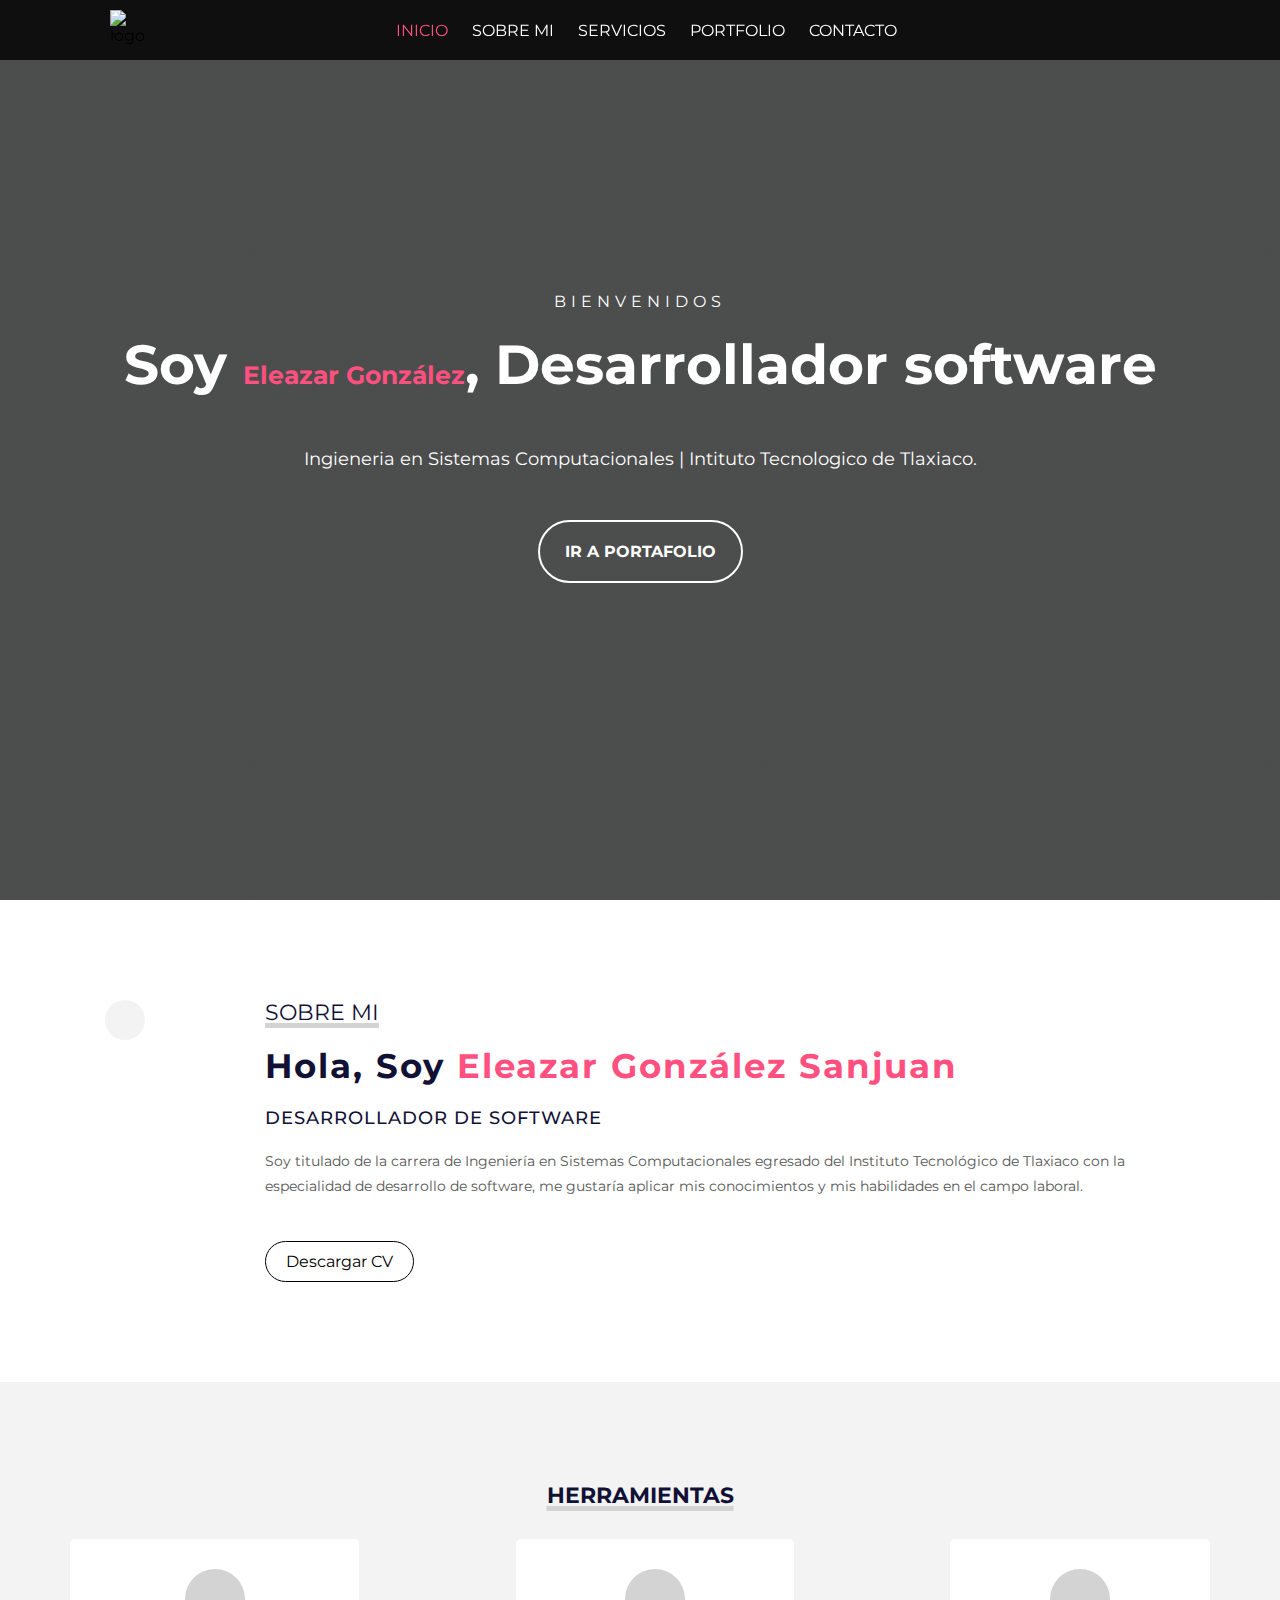
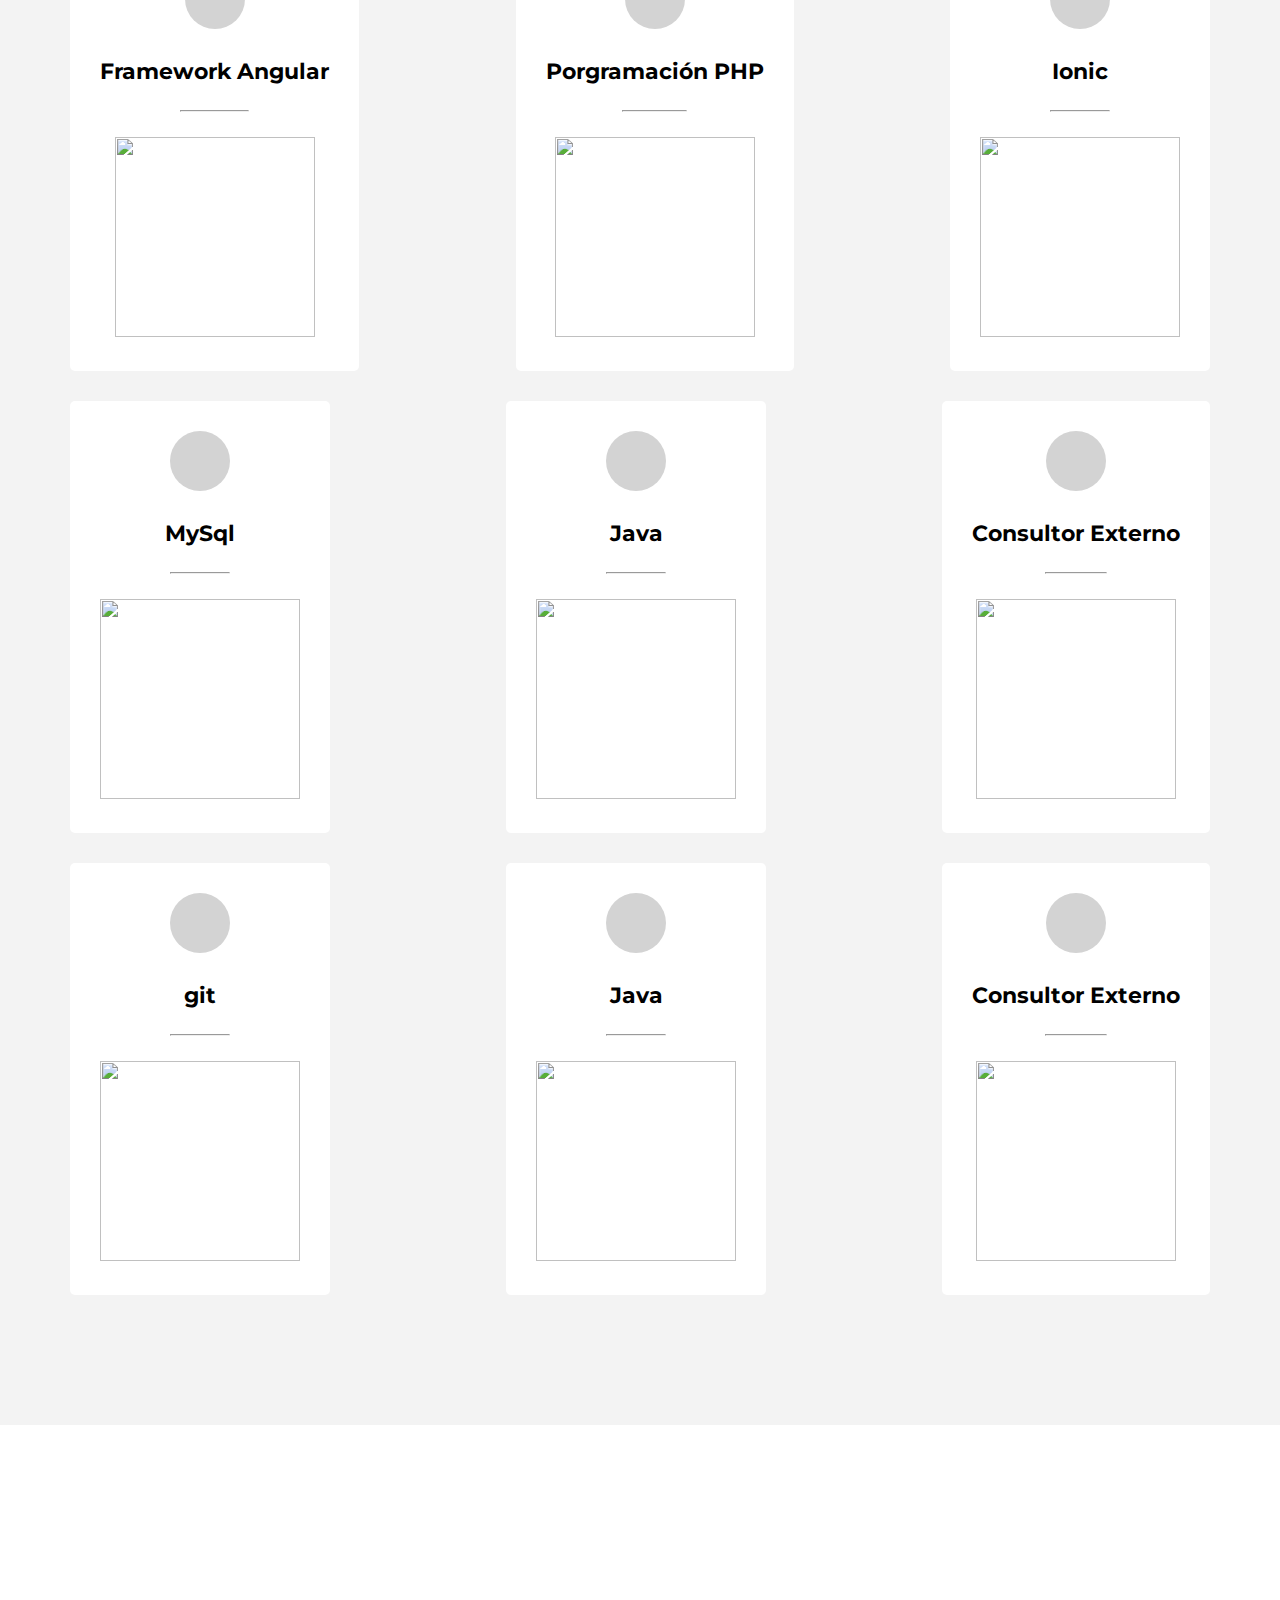
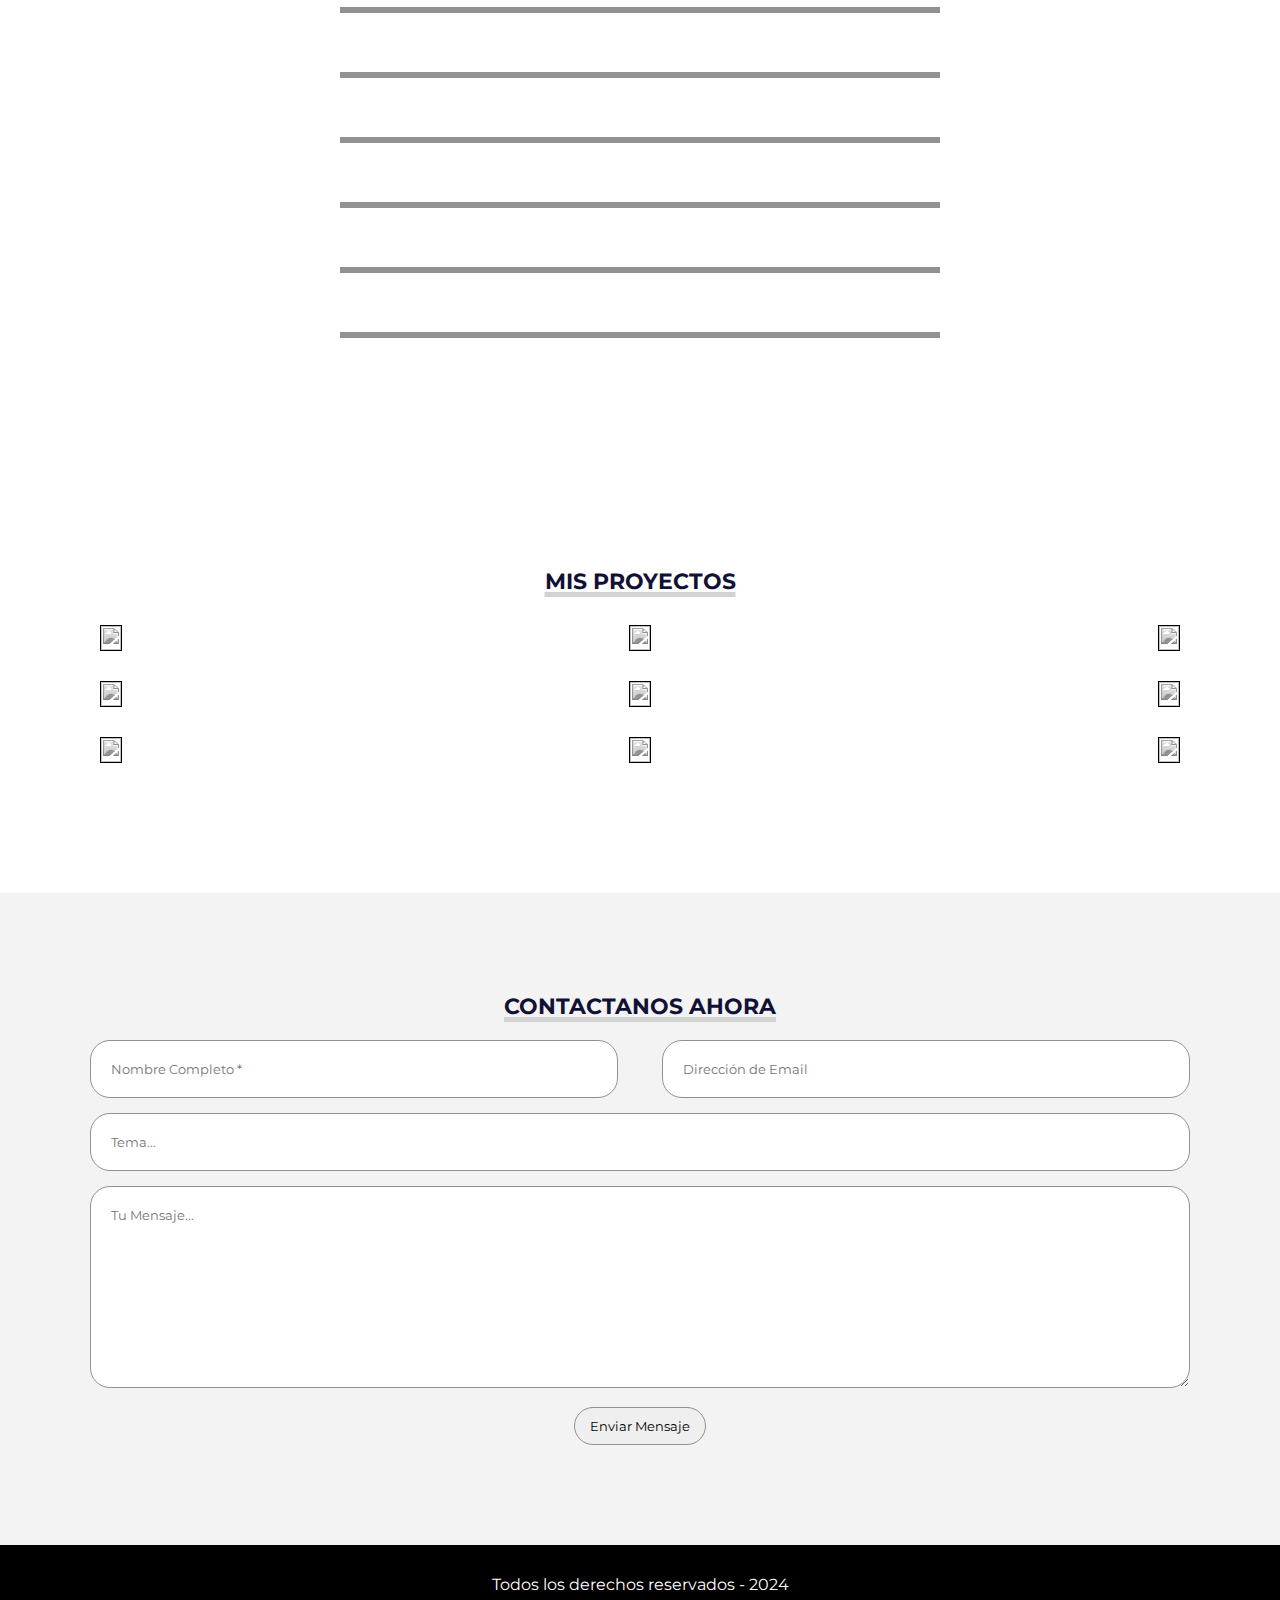
==== index.html @ 9ee33da4 "Add files via upload" ====
<!DOCTYPE html>
<html lang="es">

<head>
    <meta charset="UTF-8">
    <meta http-equiv="X-UA-Compatible" content="IE=edge">
    <meta name="viewport" content="width=device-width, initial-scale=1.0 user-scalable=no">
    <link rel="stylesheet" href="https://cdnjs.cloudflare.com/ajax/libs/font-awesome/6.1.1/css/all.min.css" integrity="sha512-KfkfwYDsLkIlwQp6LFnl8zNdLGxu9YAA1QvwINks4PhcElQSvqcyVLLD9aMhXd13uQjoXtEKNosOWaZqXgel0g==" crossorigin="anonymous" referrerpolicy="no-referrer"
    />
    <link rel="stylesheet" href="estilo.css">
    <link rel="icon" href="img/logo.png" />
    <title>Eleazar Gonzalez</title>
</head>

<body>
    <!-- SECCION I N I C I O -->
    <section id="inicio">
        <div class="contenido">
            <header>
                <div class="contenido-header">
                       <!-- <h1>/LP/</h1> -->
                    <img src="img/logo.png" width="50px" height="40px" alt="logo">
                    <nav id="nav" class="">
                        <ul id="links">
                            <li><a href="#inicio" class="seleccionado" onclick="seleccionar(this)">INICIO</a></li>
                            <li><a href="#sobremi" onclick="seleccionar(this)">SOBRE MI</a></li>
                            <li><a href="#servicios" onclick="seleccionar(this)">SERVICIOS</a></li>
                            <li><a href="#portfolio" onclick="seleccionar(this)">PORTFOLIO</a></li>
                            <li><a href="#contacto" onclick="seleccionar(this)">CONTACTO</a></li>
                        </ul>
                    </nav>

                    <!-- Icono del menu responsive -->
                    <div id="icono-nav" onclick="responsiveMenu()">
                        <i class="fa-solid fa-bars"></i>
                    </div>


                    <div class="redes">
                        <a href="#"><i class="fa-brands fa-youtube"></i></a>
                        <a href="https://www.facebook.com/profile.php?id=61566914165520"><i class="fa-brands fa-facebook"></i></a>
                        <a href="#"><i class="fa-brands fa-instagram-square"></i></a>
                    </div>
                </div>
            </header>
            <div class="presentacion">
                <p class="bienvenida">Bienvenidos</p>
                <h2>Soy <span>Eleazar González</span>, Desarrollador software</h2>
                <p class="descripcion">Ingieneria en Sistemas Computacionales | Intituto Tecnologico de Tlaxiaco. </p>
                <a href="#portfolio">Ir a Portafolio</a>
            </div>
        </div>
    </section>

    <!-- SECCION S O B R E M I -->
    <section id="sobremi">
        <div class="contenedor-foto">
            <img src="img/Imagen1.jpg" alt="">
        </div>
        <div class="sobremi">
            <p class="titulo-seccion">Sobre Mi</p>
            <h2>Hola, Soy <span>Eleazar González Sanjuan</span> </h2>
            <h3>Desarrollador de software</h3>
            <p class="text-justify" >Soy titulado de la carrera de Ingeniería en Sistemas Computacionales egresado del Instituto Tecnológico de Tlaxiaco con la especialidad de desarrollo de software, me gustaría aplicar mis conocimientos y mis habilidades en el campo laboral.
                </p>
                <!--<p>Lorem ipsum dolor sit amet consectetur adipisicing elit. Porro nam a beatae natus.</p>-->
            <a href="#">Descargar CV</a>
        </div>
    </section>

    <!-- SECCION S E R V I C I O S -->
    <section id="servicios">
        <h3 class="titulo-seccion">Herramientas</h3>
        <div class="fila">
            <div class="servicio">
                <span class="icono"> <i class="fa-solid fa-code"></i></span>
                <h4>Framework Angular</h4>
                <hr>
                <img src="img/channels4_profile.jpg" width="200px" height="200px" alt="">
            </div>
            <div class="servicio">
                <span class="icono"><i class="fa-solid fa-file-code"></i></span>
                <h4>Porgramación PHP</h4>
                <hr>
                <img src="img/php.jpg"  width="200px" height="200px"   alt="">
            </div>
            <div class="servicio">
                <span class="icono"><i class="fa-solid fa-code"></i></span>
                <h4>Ionic</h4>
                <hr>
                <img src="img/ionic.jpg" width="200px" height="200px" alt="">
            </div>
        </div>
        <div class="fila">
            <div class="servicio">
                <span class="icono"><i class="fa-solid fa-database"></i></span>
                <h4>MySql</h4>
                <hr>
                <img src="img/mysql.jpg" width="200px" height="200px" alt="">
            </div>
            <div class="servicio">
                <span class="icono"><i class="fa-solid fa-code"></i></span>
                <h4>Java</h4>
                <hr>
                <img src="img/java.jpg" width="200px" height="200px" alt="">
            </div>
            <div class="servicio">
                <span class="icono"><i class="fa-solid fa-code"></i></span>
                <h4>Consultor Externo</h4>
                <hr>
                <img src="img/html-css.jpg" width="200px" height="200px" alt="">
                
            </div>
        </div>
        <div class="fila">
            <div class="servicio">
                <span class="icono"><i class="fa-solid fa-database"></i></span>
                <h4>git</h4>
                <hr>
                <img src="img/git.jpg" width="200px" height="200px" alt="">
            </div>
            <div class="servicio">
                <span class="icono"><i class="fa-solid fa-code"></i></span>
                <h4>Java</h4>
                <hr>
                <img src="img/jquery.jpg" width="200px" height="200px" alt="">
            </div>
            <div class="servicio">
                <span class="icono"><i class="fa-solid fa-database"></i></span>
                <h4>Consultor Externo</h4>
                <hr>
                <img src="img/sqlserver.jpg" width="200px" height="200px" alt="">
                
            </div>
        </div>
    </section>

    <!-- SECCION H A B I L I D A D E S -->
    <div class="contenedor-skills" id="skills">
        <h3>HABILIDADES </h3>
        <div class="skill">
            <div class="info">
                <p> <span class="lista"> </span>Html & Css</p>
                <span class="porcentaje">95%</span>
            </div>

            <div class="barra">
                <div class="" id="html"></div>
            </div>
        </div>
        <div class="skill">
            <div class="info">
                <p> <span class="lista"> </span>Javascript</p>
                <span class="porcentaje">90%</span>
            </div>

            <div class="barra">
                <div class="" id="js"></div>
            </div>
        </div>
        <div class="skill">
            <div class="info">
                <p> <span class="lista"> </span>Bases de Datos</p>
                <span class="porcentaje">90%</span>
            </div>

            <div class="barra">
                <div class="" id="bd"></div>
            </div>
        </div>
        <div class="skill">
            <div class="info">
                <p> <span class="lista"> </span>Framework Angular</p>
                <span class="porcentaje">85%</span>
            </div>

            <div class="barra">
                <div class="" id="ps"></div>
            </div>
        </div>
        <div class="skill">
            <div class="info">
                <p> <span class="lista"> </span>Ionic</p>
                <span class="porcentaje">85%</span>
            </div>

            <div class="barra">
                <div class="" id="ps"></div>
            </div>
        </div>
        <div class="skill">
            <div class="info">
                <p> <span class="lista"> </span>C#</p>
                <span class="porcentaje">85%</span>
            </div>

            <div class="barra">
                <div class="" id="ps"></div>
            </div>
        </div>
    </div>

    <!-- SECCION PORTAFOLIO -->
    <section id="portfolio">
        <h3 class="titulo-seccion">Mis Proyectos</h3>
        <div class="fila">
            <div class="proyecto">
                <div class="overlay"></div>
                <img src="img/proyecto1.jpg" alt="">
                <div class="info">
                    <h4>Descripcion Proyecto</h4>
                    <p>Diseño Web</p>
                </div>
            </div>
            <div class="proyecto">
                <div class="overlay"></div>
                <img src="img/proyecto2.jpg" alt="">
                <div class="info">
                    <h4>Descripcion Proyecto</h4>
                    <p>Diseño Web</p>
                </div>
            </div>
            <div class="proyecto">
                <div class="overlay"></div>
                <img src="img/proyecto3.jpg" alt="">
                <div class="info">
                    <h4>Descripcion Proyecto</h4>
                    <p>Diseño Web</p>
                </div>
            </div>
        </div>
        <div class="fila">
            <div class="proyecto">
                <div class="overlay"></div>
                <img src="img/proyecto4.jpg" alt="">
                <div class="info">
                    <h4>Descripcion Proyecto</h4>
                    <p>Diseño Web</p>
                </div>
            </div>
            <div class="proyecto">
                <div class="overlay"></div>
                <img src="img/proyecto5.jpg" alt="">
                <div class="info">
                    <h4>Descripcion Proyecto</h4>
                    <p>Diseño Web</p>
                </div>
            </div>
            <div class="proyecto">
                <div class="overlay"></div>
                <img src="img/proyecto6.jpg" alt="">
                <div class="info">
                    <h4>Descripcion Proyecto</h4>
                    <p>Diseño Web</p>
                </div>
            </div>
        </div>
        <div class="fila">
            <div class="proyecto">
                <div class="overlay"></div>
                <img src="img/proyecto7.jpg" alt="">
                <div class="info">
                    <h4>Descripcion Proyecto</h4>
                    <p>Diseño Web</p>
                </div>
            </div>
            <div class="proyecto">
                <div class="overlay"></div>
                <img src="img/proyecto8.jpg" alt="">
                <div class="info">
                    <h4>Descripcion Proyecto</h4>
                    <p>Diseño Web</p>
                </div>
            </div>
            <div class="proyecto">
                <div class="overlay"></div>
                <img src="img/proyecto9.jpg" alt="">
                <div class="info">
                    <h4>Descripcion Proyecto</h4>
                    <p>Diseño Web</p>
                </div>
            </div>
        </div>
    </section>

    <!-- SECCTION C O N T A C T O -->
    <section id="contacto">
        <h3 class="titulo-seccion">Contactanos ahora</h3>
        <div class="contenedor-form">
            <form action="">
                <div class="fila mitad">
                    <input type="text" placeholder="Nombre Completo *" class="input-mitad">
                    <input type="email" placeholder="Dirección de Email" class="input-mitad">
                </div>
                <div class="fila">
                    <input type="text" placeholder="Tema..." class="input-full">
                </div>
                <div class="fila">
                    <textarea name="" id="" cols="30" rows="10" placeholder="Tu Mensaje..." class="input-full"></textarea>
                </div>

                <input type="submit" value="Enviar Mensaje" class="btn-enviar">
            </form>
        </div>
    </section>

    <!-- SECCION FOOTER -->
    <footer>
        <p>Todos los derechos reservados - 2024</p>
        <div class="redes">
            <a href="#"><i class="fa-brands fa-youtube"></i></a>
            <a href="https://www.facebook.com/profile.php?id=61566914165520"><i class="fa-brands fa-facebook"></i></a>
            <a href="#"><i class="fa-brands fa-instagram-square"></i></a>
        </div>

    </footer>

    <script src="script.js"></script>
</body>

</html>
---- estilo.css ----
@import url('https://fonts.googleapis.com/css2?family=Montserrat:wght@200;300;400;500;600&display=swap');
        * {
            margin: 0;
            padding: 0;
            box-sizing: border-box;
            font-family: 'Montserrat';
        }
        
        html {
            scroll-behavior: smooth;
        }
        /* *********************/
        /* seccion I N I C I O */
        /* *********************/
        
        #inicio {
            background: linear-gradient( rgba(0, 1, 1, .7), rgba(0, 1, 1, .7)), url("img/fondo2.jpg");
            background-size: cover;
            background-position: center center;
            height: 100vh;
        }
        
        #inicio .contenido header {
            background-color: rgba(0, 0, 0, .8);
            position: fixed;
            width: 100%;
            z-index: 100;
            top: 0;
        }
        
        #inicio .contenido header .contenido-header {
            max-width: 1100px;
            margin: auto;
            display: flex;
            justify-content: space-between;
            align-items: center;
            padding: 10px 20px;
        }
        
        #inicio .contenido header .contenido-header h1 {
            text-align: center;
            color: #ff5080;
        }
        
        #inicio .contenido header .contenido-header nav ul {
            list-style: none;
            display: flex;
            align-items: center;
        }
        
        #inicio .contenido header .contenido-header nav ul li a {
            text-decoration: none;
            color: #fff;
            margin: 0 12px;
            font-weight: 400;
            transition: .5s;
        }
        
        #inicio .contenido header .contenido-header nav ul li a:hover {
            color: #ff5080;
        }
        
        #inicio .contenido header .contenido-header .redes a {
            text-decoration: none;
            color: #fff;
            display: inline-block;
            margin-left: 10px;
            transition: .5s;
        }
        
        #inicio .contenido header .contenido-header .redes a:hover {
            color: #ff5080;
        }
        
        #inicio .contenido header .contenido-header .seleccionado {
            color: #ff5080;
        }
        
        #inicio .contenido .presentacion {
            max-width: 1100px;
            height: 100vh;
            margin: auto;
            color: #fff;
            display: flex;
            flex-direction: column;
            align-items: center;
            justify-content: center;
        }
        
        #inicio .contenido .presentacion .bienvenida {
            font-size: 16px;
            margin-bottom: 20px;
            text-transform: uppercase;
            letter-spacing: 5px;
        }
        
        #inicio .contenido .presentacion h2 {
            font-size: 55px;
            margin-bottom: 25px;
            text-align: center;
        }
        
        #inicio .contenido .presentacion h2 span {
            font-size: 25px;
            color: #ff5080;
        }
        
        #inicio .contenido .presentacion .descripcion {
            max-width: 700px;
            margin: 25px auto;
            font-size: 18px;
            text-align: center;
        }
        
        #inicio .contenido .presentacion a {
            text-decoration: none;
            display: inline-block;
            margin: 25px;
            padding: 20px 25px;
            border: 2px solid #fff;
            border-radius: 50px;
            color: #fff;
            font-weight: bold;
            text-transform: uppercase;
            transition: .5s;
        }
        
        #inicio .contenido .presentacion a:hover {
            background-color: #ff5080;
        }
        
        #icono-nav {
            color: #fff;
            display: none;
        }
        /* *********************/
        /* seccion S O B R E  M I */
        /* *********************/
        
        #sobremi {
            max-width: 1100px;
            margin: auto;
            padding: 100px 15px;
            color: #111135;
            display: flex;
        }
        
        #sobremi .contenedor-foto {
            max-width: 400px;
            margin-right: 80px;
        }
        
        #sobremi .contenedor-foto img {
            padding: 20px;
            width: 100%;
            border-radius: 20px;
            background-color: #f3f3f3;
        }
        
        #sobremi .sobremi {
            margin: 0 40px;
        }
        
        #sobremi .sobremi .titulo-seccion {
            font-size: 22px;
            text-transform: uppercase;
            color: #111135;
            text-decoration: underline;
            text-decoration-color: #d3d3d3;
            text-decoration-thickness: 5px;
        }
        
        #sobremi .sobremi h2 {
            font-size: 34px;
            font-weight: bold;
            margin: 20px 0;
            letter-spacing: 2px;
        }
        
        #sobremi .sobremi h2 span {
            color: #ff5080;
        }
        
        #sobremi .sobremi h3 {
            font-size: 18px;
            font-weight: 500;
            text-transform: uppercase;
            margin-bottom: 20px;
            letter-spacing: 1px;
        }
        
        #sobremi .sobremi p {
            font-size: 14px;
            line-height: 25px;
            color: #565656;
            margin-bottom: 12px;
        }
        
        #sobremi .sobremi a {
            display: inline-block;
            text-decoration: none;
            color: #000;
            border-radius: 30px;
            border: 1px solid #000;
            padding: 10px 20px;
            margin-top: 30px;
            transition: .5s;
        }
        
        #sobremi .sobremi a:hover {
            background-color: #ff5080;
            color: #fff;
        }
        /* *********************/
        /* seccion S E R V I C I O S */
        /* *********************/
        
        #servicios {
            padding: 100px 15px;
            text-align: center;
            background-color: #f3f3f3;
        }
        
        #servicios .titulo-seccion {
            text-align: center;
            font-size: 22px;
            text-transform: uppercase;
            color: #111135;
            text-decoration: underline;
            text-decoration-color: #d3d3d3;
            text-decoration-thickness: 5px;
        }
        
        #servicios .fila {
            display: flex;
            justify-content: space-between;
            max-width: 1150px;
            margin: 30px auto;
        }
        
        #servicios .fila .servicio {
            max-width: 350px;
            background-color: #fff;
            padding: 30px;
            margin: 0 5px;
            border-radius: 5px;
            transition: .5s;
        }
        
        #servicios .fila .servicio:hover {
            box-shadow: 5px 5px 10px #565656, -5px -5px 10px #8a8a8a;
        }
        
        #servicios .fila .servicio .icono {
            display: inline-block;
            width: 60px;
            height: 60px;
            border-radius: 50%;
            background-color: #d3d3d3;
            padding: 20px;
            margin-bottom: 25px;
        }
        
        #servicios .fila .servicio h4 {
            font-size: 22px;
            margin-bottom: 25px;
        }
        
        #servicios .fila .servicio hr {
            width: 30%;
            margin: auto;
            color: #000;
            margin-bottom: 25px;
        }
        
        #servicios .fila .servicio ul {
            list-style: none;
            display: flex;
            justify-content: space-around;
            margin-bottom: 10px;
        }
        
        #servicios .fila .servicio p {
            font-size: 14px;
            line-height: 22px;
        }
        /* *********************/
        /* seccion S K I L L S */
        /* *********************/
        
        .contenedor-skills {
            background: linear-gradient( #eb5a5acc, rgba(33, 16, 16, 0.8)), url("img/fondo-skills.jpg");
            background-attachment: fixed;
            background-repeat: no-repeat;
            background-size: cover;
            color: #fff;
            background-position: center center;
            padding: 100px 0;
            text-align: center;
        }
        
        .contenedor-skills .skill {
            max-width: 600px;
            margin: 30px auto;
        }
        
        .contenedor-skills .skill .info {
            display: flex;
            justify-content: space-between;
        }
        
        .contenedor-skills .skill .lista {
            display: inline-block;
            margin-right: 20px;
            height: 10px;
            width: 10px;
            background-color: #fff;
        }
        
        .contenedor-skills .skill .barra {
            background-color: #919191;
            width: 100%;
            height: 6px;
            margin: 10px 0px;
        }
        
        .contenedor-skills .skill .barra .barra-progreso1 {
            background-color: #fff;
            width: 95%;
            height: 6px;
            animation: progreso1 2s forwards;
        }
        
        .contenedor-skills .skill .barra .barra-progreso2 {
            background-color: #fff;
            width: 90%;
            height: 6px;
            animation: progreso2 2s forwards;
        }
        
        .contenedor-skills .skill .barra .barra-progreso3 {
            background-color: #fff;
            width: 90%;
            height: 6px;
            animation: progreso3 2s forwards;
        }
        
        .contenedor-skills .skill .barra .barra-progreso4 {
            background-color: #fff;
            width: 85%;
            height: 6px;
            animation: progreso4 2s forwards;
        }
        
        @keyframes progreso1 {
            0% {
                width: 0;
            }
            100% {
                width: 95%;
            }
        }
        
        @keyframes progreso2 {
            0% {
                width: 0;
            }
            100% {
                width: 90%;
            }
        }
        
        @keyframes progreso3 {
            0% {
                width: 0;
            }
            100% {
                width: 90%;
            }
        }
        
        @keyframes progreso4 {
            0% {
                width: 0;
            }
            100% {
                width: 85%;
            }
        }
        /* *********************/
        /* seccion P O R T F O L I O */
        /* *********************/
        
        #portfolio {
            max-width: 1100px;
            padding: 100px 0;
            margin: auto;
        }
        
        #portfolio .titulo-seccion {
            text-align: center;
            font-size: 22px;
            text-transform: uppercase;
            color: #111135;
            text-decoration: underline;
            text-decoration-color: #d3d3d3;
            text-decoration-thickness: 5px;
        }
        
        #portfolio .fila {
            display: flex;
            justify-content: space-between;
            margin: 30px 0;
        }
        
        #portfolio .fila .proyecto {
            max-width: 450px;
            border: 1px solid #000;
            margin: 0 10px;
            position: relative;
            overflow: hidden;
        }
        
        #portfolio .fila .proyecto img {
            width: 100%;
            height: 100%;
            ;
            filter: grayscale(1);
            object-fit: cover;
            transition: .5s;
        }
        
        #portfolio .fila .proyecto:hover img {
            filter: grayscale(0);
        }
        
        #portfolio .fila .proyecto .info {
            position: absolute;
            left: 0px;
            background-color: rgba(0, 0, 0, 0.8);
            color: #ff5080;
            width: 100%;
            padding: 10px;
            opacity: 0;
            bottom: -40px;
            transition: .5s;
        }
        
        #portfolio .fila .proyecto:hover .info {
            opacity: 1;
            bottom: 0;
        }
        /* *********************/
        /* seccion C O N T A C T O */
        /* *********************/
        
        #contacto {
            padding: 100px 15px;
            background-color: #f3f3f3;
        }
        
        #contacto .titulo-seccion {
            margin-bottom: 20px;
        }
        
        #contacto .contenedor-form {
            max-width: 1100px;
            margin: auto;
        }
        
        #contacto .contenedor-form .fila {
            margin-bottom: 15px;
        }
        
        #contacto .contenedor-form .mitad {
            display: flex;
            justify-content: space-between;
        }
        
        #contacto .contenedor-form input,
        #contacto .contenedor-form textarea {
            padding: 20px;
            border-radius: 20px;
            border: none;
            border: 1px solid #919191;
        }
        
        #contacto .contenedor-form .mitad input {
            width: 48%;
        }
        
        #contacto .contenedor-form .input-full {
            width: 100%;
        }
        
        #contacto .titulo-seccion {
            text-align: center;
            font-size: 22px;
            text-transform: uppercase;
            color: #111135;
            text-decoration: underline;
            text-decoration-color: #d3d3d3;
            text-decoration-thickness: 5px;
        }
        
        #contacto .btn-enviar {
            display: block;
            margin: auto;
            cursor: pointer;
            transition: .5s;
            padding: 10px 15px !important;
        }
        
        #contacto .btn-enviar:hover {
            background-color: #ff5080;
            color: #fff;
        }
        /* *********************/
        /* seccion F O O T E R */
        /* *********************/
        
        footer {
            background-color: #000;
            color: #fff;
            text-align: center;
            padding: 30px 0;
        }
        
        footer a {
            text-decoration: none;
            color: #fff;
            display: inline-block;
            margin: 5px;
            font-size: 26px;
        }
        /* *********************/
        /* seccion R E S P O N S I V E */
        /* *********************/
        
        @media screen and (max-width: 800px) {
            .redes {
                display: none;
            }
            nav {
                display: none;
            }
            nav.responsive {
                display: block;
                background-color: rgba(0, 0, 0, .8);
                width: 100%;
                position: absolute;
                top: 48px;
                left: 0;
                padding: 10px 0;
            }
            nav.responsive ul {
                display: block !important;
                text-align: center;
            }
            nav.responsive ul li {
                margin: 5px 0;
            }
            #icono-nav {
                display: block;
            }
            #inicio .contenido .presentacion h2 {
                font-size: 40px;
            }
            /* seccion SOBRE MI */
            #sobremi {
                padding: 50px 0;
                display: block;
            }
            #sobremi .contenedor-foto {
                max-width: 200px;
                margin: auto;
            }
            #sobremi .contenedor-foto img {
                padding: 8px;
            }
            #sobremi .sobremi .titulo-seccion {
                text-align: center;
            }
            #sobremi .sobremi h2 {
                font-size: 25px;
                text-align: center;
            }
            /* seccion MIS SERVICIOS */
            #servicios {
                padding: 50px 15px;
            }
            #servicios .fila {
                display: block;
            }
            #servicios .fila .servicio {
                margin: 10px auto;
            }
            /* seccion HABLIDADES MI */
            .contenedor-skills {
                padding: 50px 20px;
            }
            /* seccion PORTFOLIO */
            #portfolio {
                padding: 50px 0;
            }
            #portfolio .fila {
                display: block;
            }
            #portfolio .fila .proyecto {
                margin: 10px auto;
            }
            /* seccion CONTACTO */
            #contacto {
                padding: 50px 15px;
            }
            #contacto .contenedor-form .mitad {
                margin-bottom: 15px;
                display: block;
            }
            #contacto .contenedor-form .mitad input {
                width: 100%;
                margin-bottom: 15px;
            }
        }
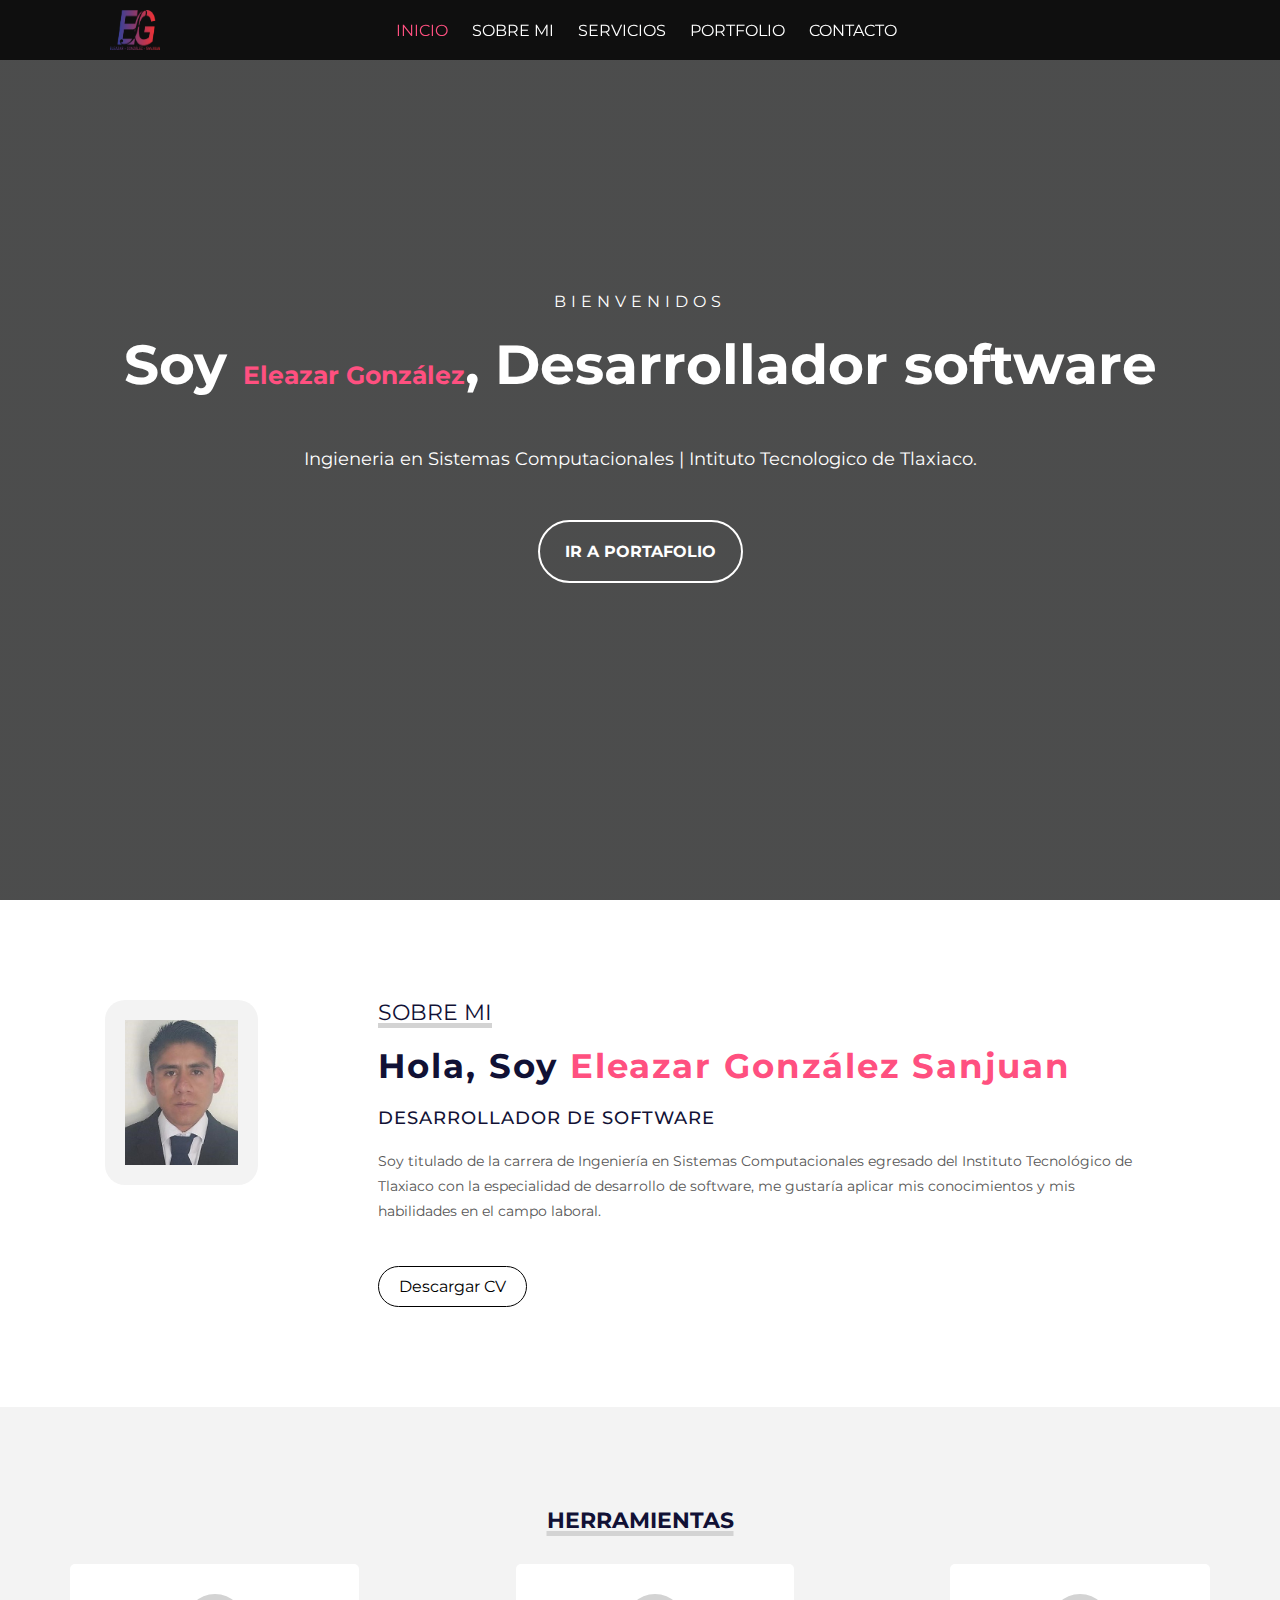
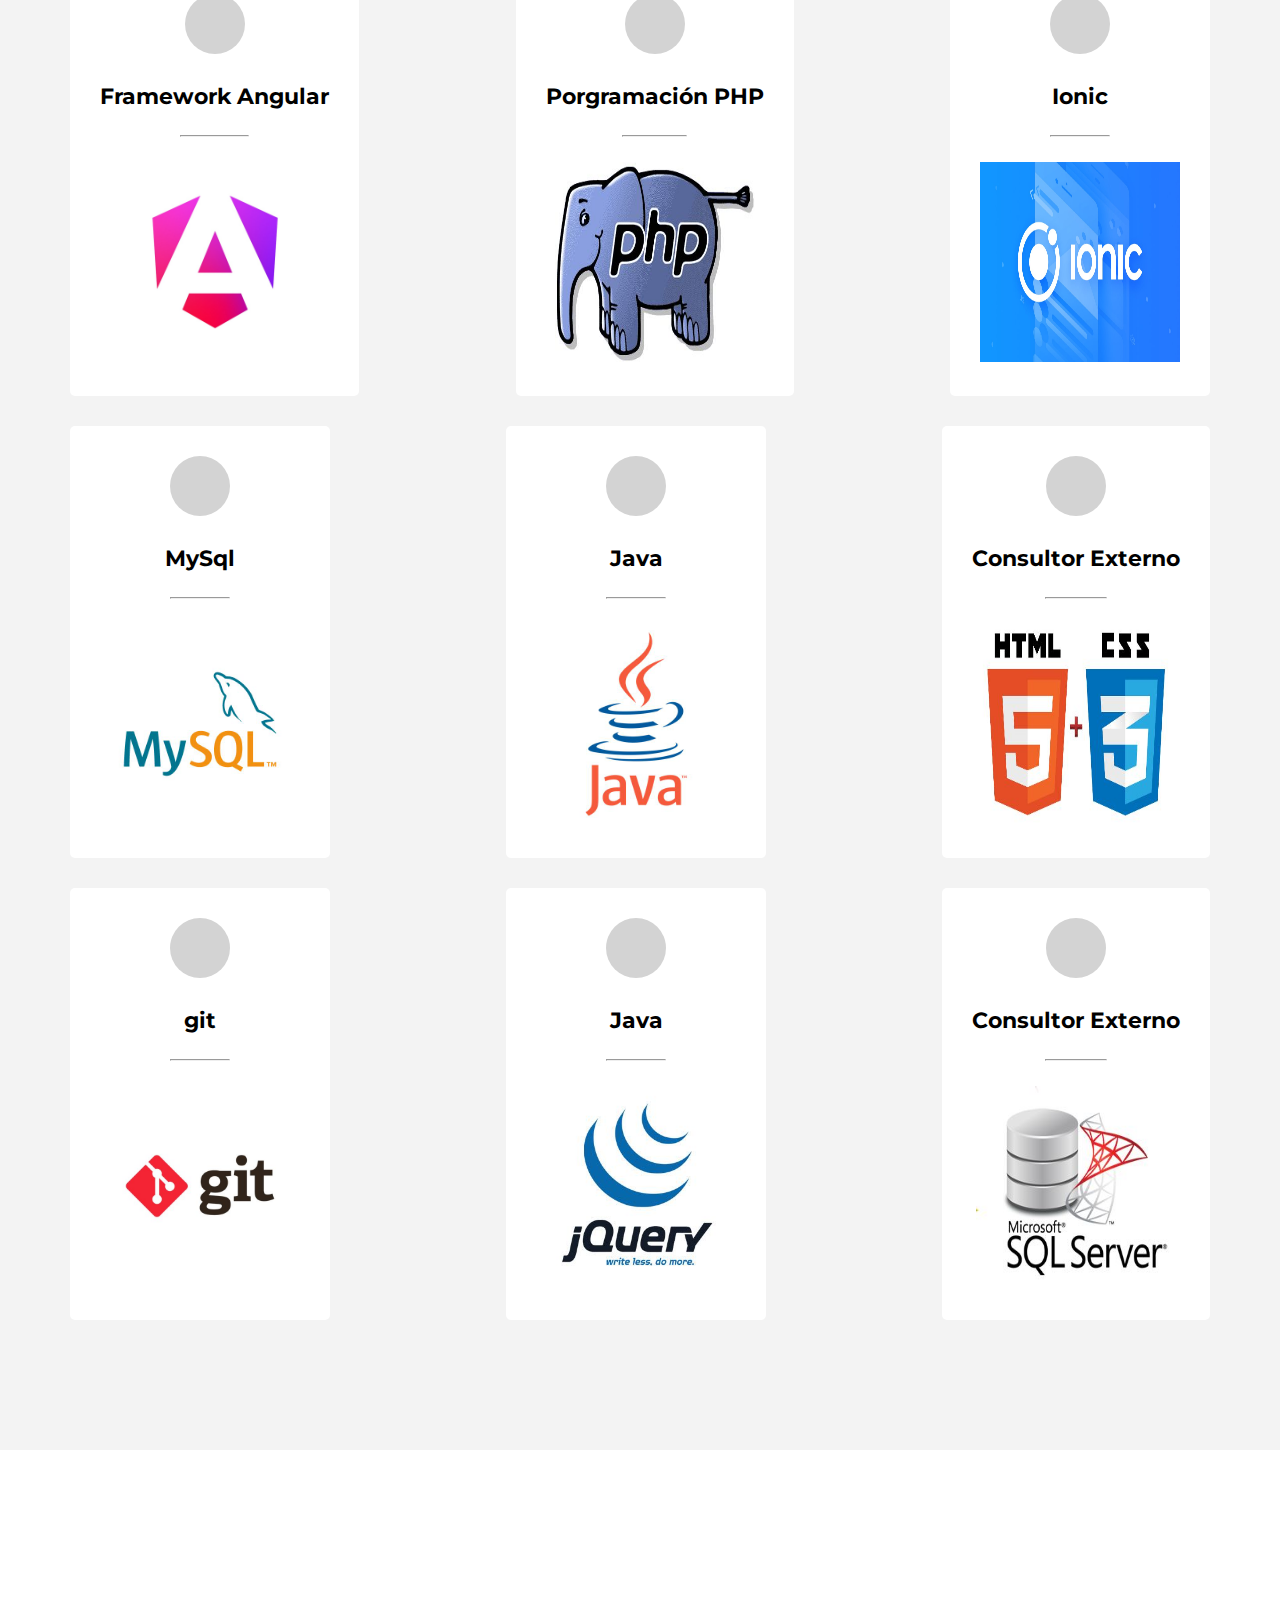
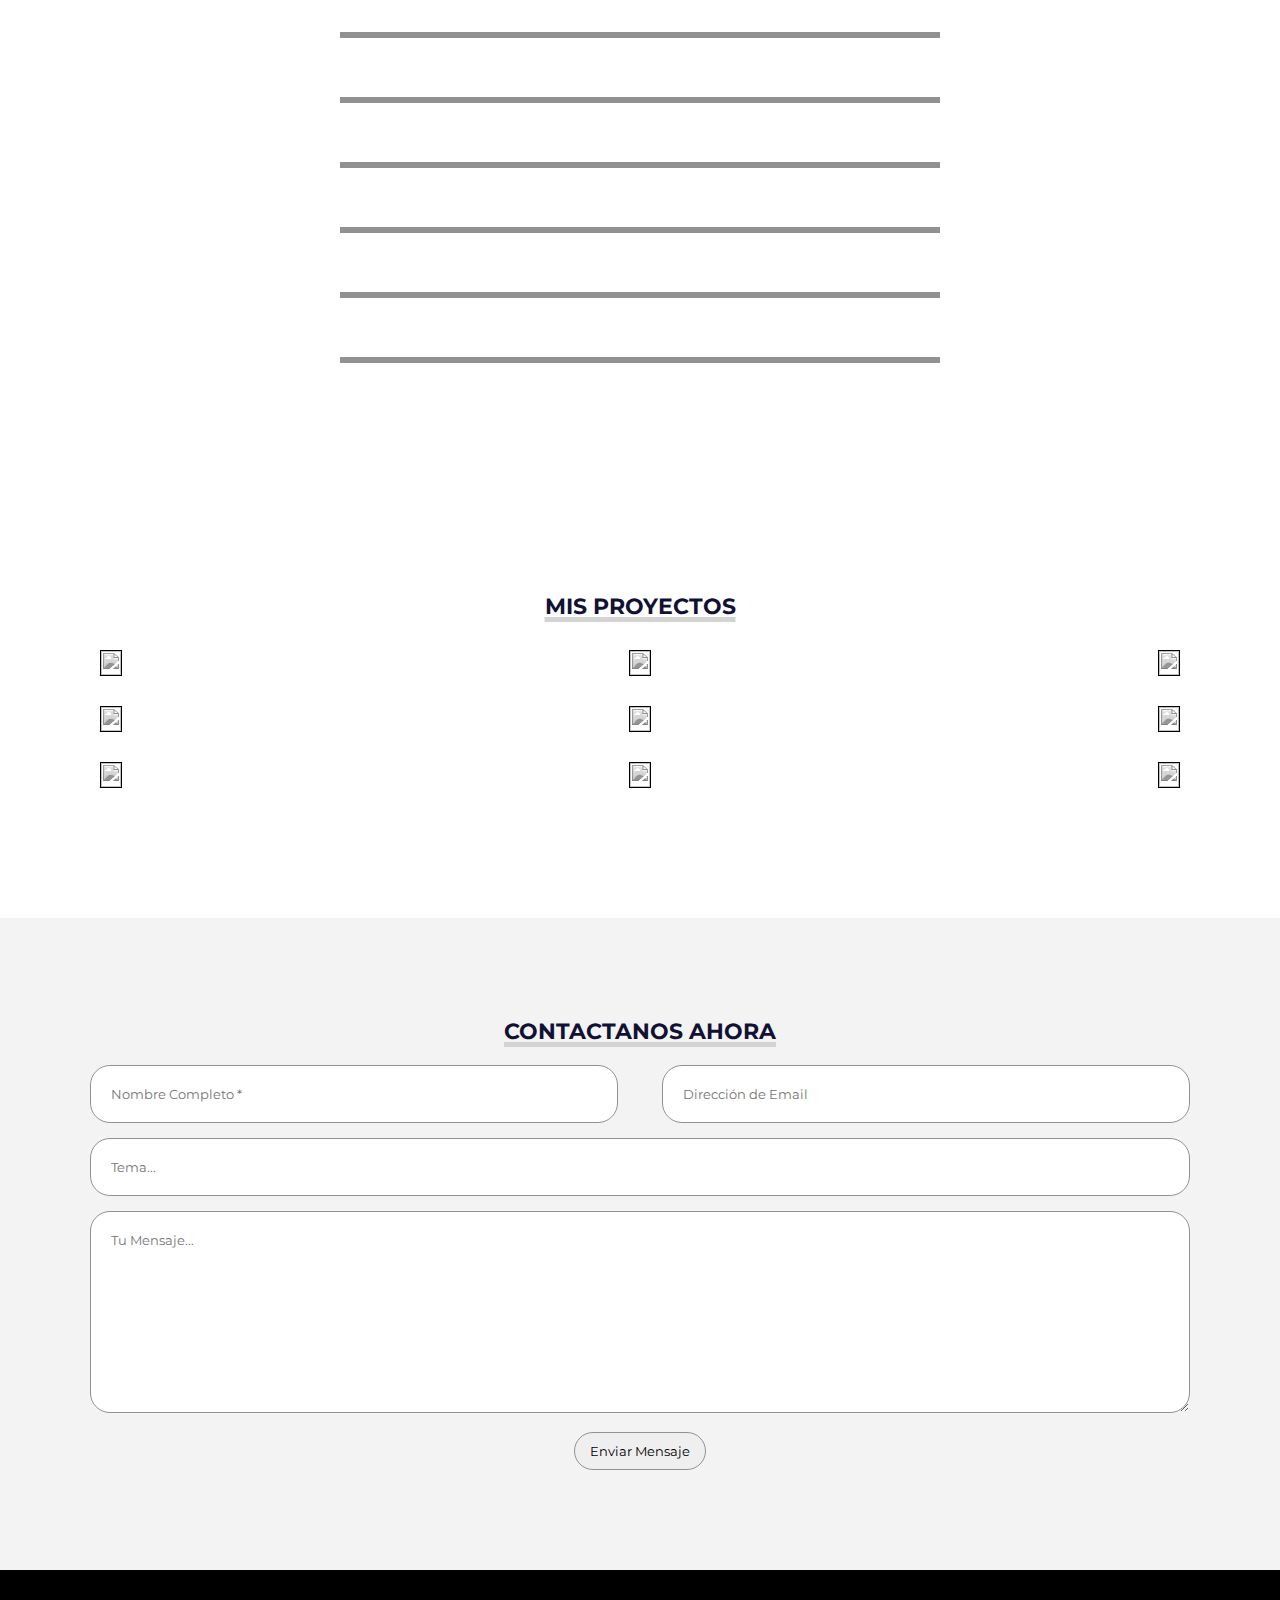
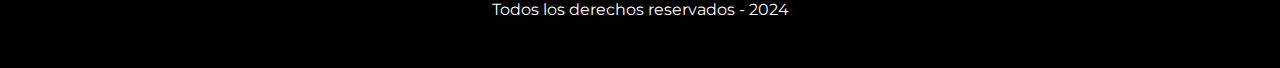
==== commit 46c64ce5: "Update index.html" ====
--- a/index.html
+++ b/index.html
@@ -8,7 +8,7 @@
     <link rel="stylesheet" href="https://cdnjs.cloudflare.com/ajax/libs/font-awesome/6.1.1/css/all.min.css" integrity="sha512-KfkfwYDsLkIlwQp6LFnl8zNdLGxu9YAA1QvwINks4PhcElQSvqcyVLLD9aMhXd13uQjoXtEKNosOWaZqXgel0g==" crossorigin="anonymous" referrerpolicy="no-referrer"
     />
     <link rel="stylesheet" href="estilo.css">
-    <link rel="icon" href="img/logo.png" />
+    <link rel="icon" href="logo.png" />
     <title>Eleazar Gonzalez</title>
 </head>
 
@@ -19,7 +19,7 @@
             <header>
                 <div class="contenido-header">
                        <!-- <h1>/LP/</h1> -->
-                    <img src="img/logo.png" width="50px" height="40px" alt="logo">
+                    <img src="logo.png" width="50px" height="40px" alt="logo">
                     <nav id="nav" class="">
                         <ul id="links">
                             <li><a href="#inicio" class="seleccionado" onclick="seleccionar(this)">INICIO</a></li>
@@ -55,7 +55,7 @@
     <!-- SECCION S O B R E M I -->
     <section id="sobremi">
         <div class="contenedor-foto">
-            <img src="img/Imagen1.jpg" alt="">
+            <img src="Imagen1.jpg" alt="">
         </div>
         <div class="sobremi">
             <p class="titulo-seccion">Sobre Mi</p>
@@ -76,19 +76,19 @@
                 <span class="icono"> <i class="fa-solid fa-code"></i></span>
                 <h4>Framework Angular</h4>
                 <hr>
-                <img src="img/channels4_profile.jpg" width="200px" height="200px" alt="">
+                <img src="channels4_profile.jpg" width="200px" height="200px" alt="">
             </div>
             <div class="servicio">
                 <span class="icono"><i class="fa-solid fa-file-code"></i></span>
                 <h4>Porgramación PHP</h4>
                 <hr>
-                <img src="img/php.jpg"  width="200px" height="200px"   alt="">
+                <img src="php.jpg"  width="200px" height="200px"   alt="">
             </div>
             <div class="servicio">
                 <span class="icono"><i class="fa-solid fa-code"></i></span>
                 <h4>Ionic</h4>
                 <hr>
-                <img src="img/ionic.jpg" width="200px" height="200px" alt="">
+                <img src="ionic.jpg" width="200px" height="200px" alt="">
             </div>
         </div>
         <div class="fila">
@@ -96,19 +96,19 @@
                 <span class="icono"><i class="fa-solid fa-database"></i></span>
                 <h4>MySql</h4>
                 <hr>
-                <img src="img/mysql.jpg" width="200px" height="200px" alt="">
+                <img src="mysql.jpg" width="200px" height="200px" alt="">
             </div>
             <div class="servicio">
                 <span class="icono"><i class="fa-solid fa-code"></i></span>
                 <h4>Java</h4>
                 <hr>
-                <img src="img/java.jpg" width="200px" height="200px" alt="">
+                <img src="java.jpg" width="200px" height="200px" alt="">
             </div>
             <div class="servicio">
                 <span class="icono"><i class="fa-solid fa-code"></i></span>
                 <h4>Consultor Externo</h4>
                 <hr>
-                <img src="img/html-css.jpg" width="200px" height="200px" alt="">
+                <img src="html-css.jpg" width="200px" height="200px" alt="">
                 
             </div>
         </div>
@@ -117,19 +117,19 @@
                 <span class="icono"><i class="fa-solid fa-database"></i></span>
                 <h4>git</h4>
                 <hr>
-                <img src="img/git.jpg" width="200px" height="200px" alt="">
+                <img src="git.jpg" width="200px" height="200px" alt="">
             </div>
             <div class="servicio">
                 <span class="icono"><i class="fa-solid fa-code"></i></span>
                 <h4>Java</h4>
                 <hr>
-                <img src="img/jquery.jpg" width="200px" height="200px" alt="">
+                <img src="jquery.jpg" width="200px" height="200px" alt="">
             </div>
             <div class="servicio">
                 <span class="icono"><i class="fa-solid fa-database"></i></span>
                 <h4>Consultor Externo</h4>
                 <hr>
-                <img src="img/sqlserver.jpg" width="200px" height="200px" alt="">
+                <img src="sqlserver.jpg" width="200px" height="200px" alt="">
                 
             </div>
         </div>
@@ -318,4 +318,4 @@
     <script src="script.js"></script>
 </body>
 
-</html>+</html>
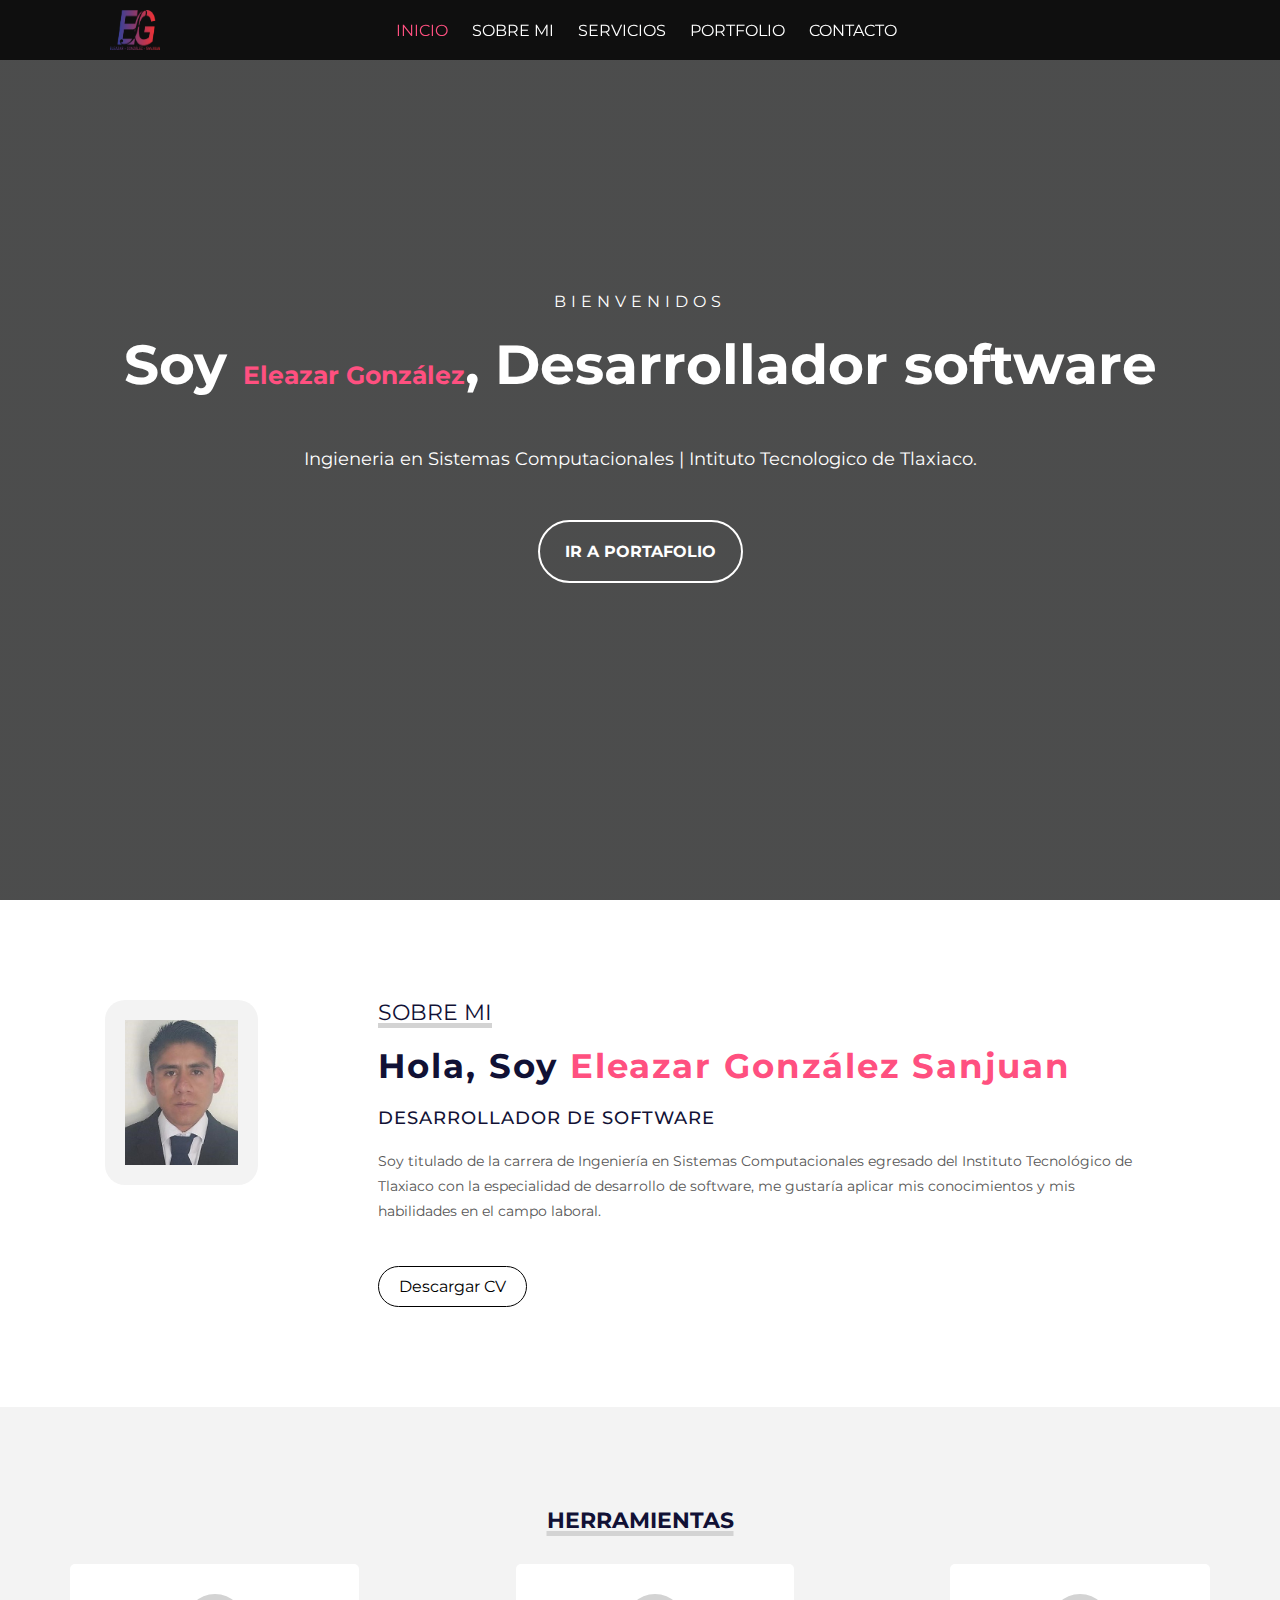
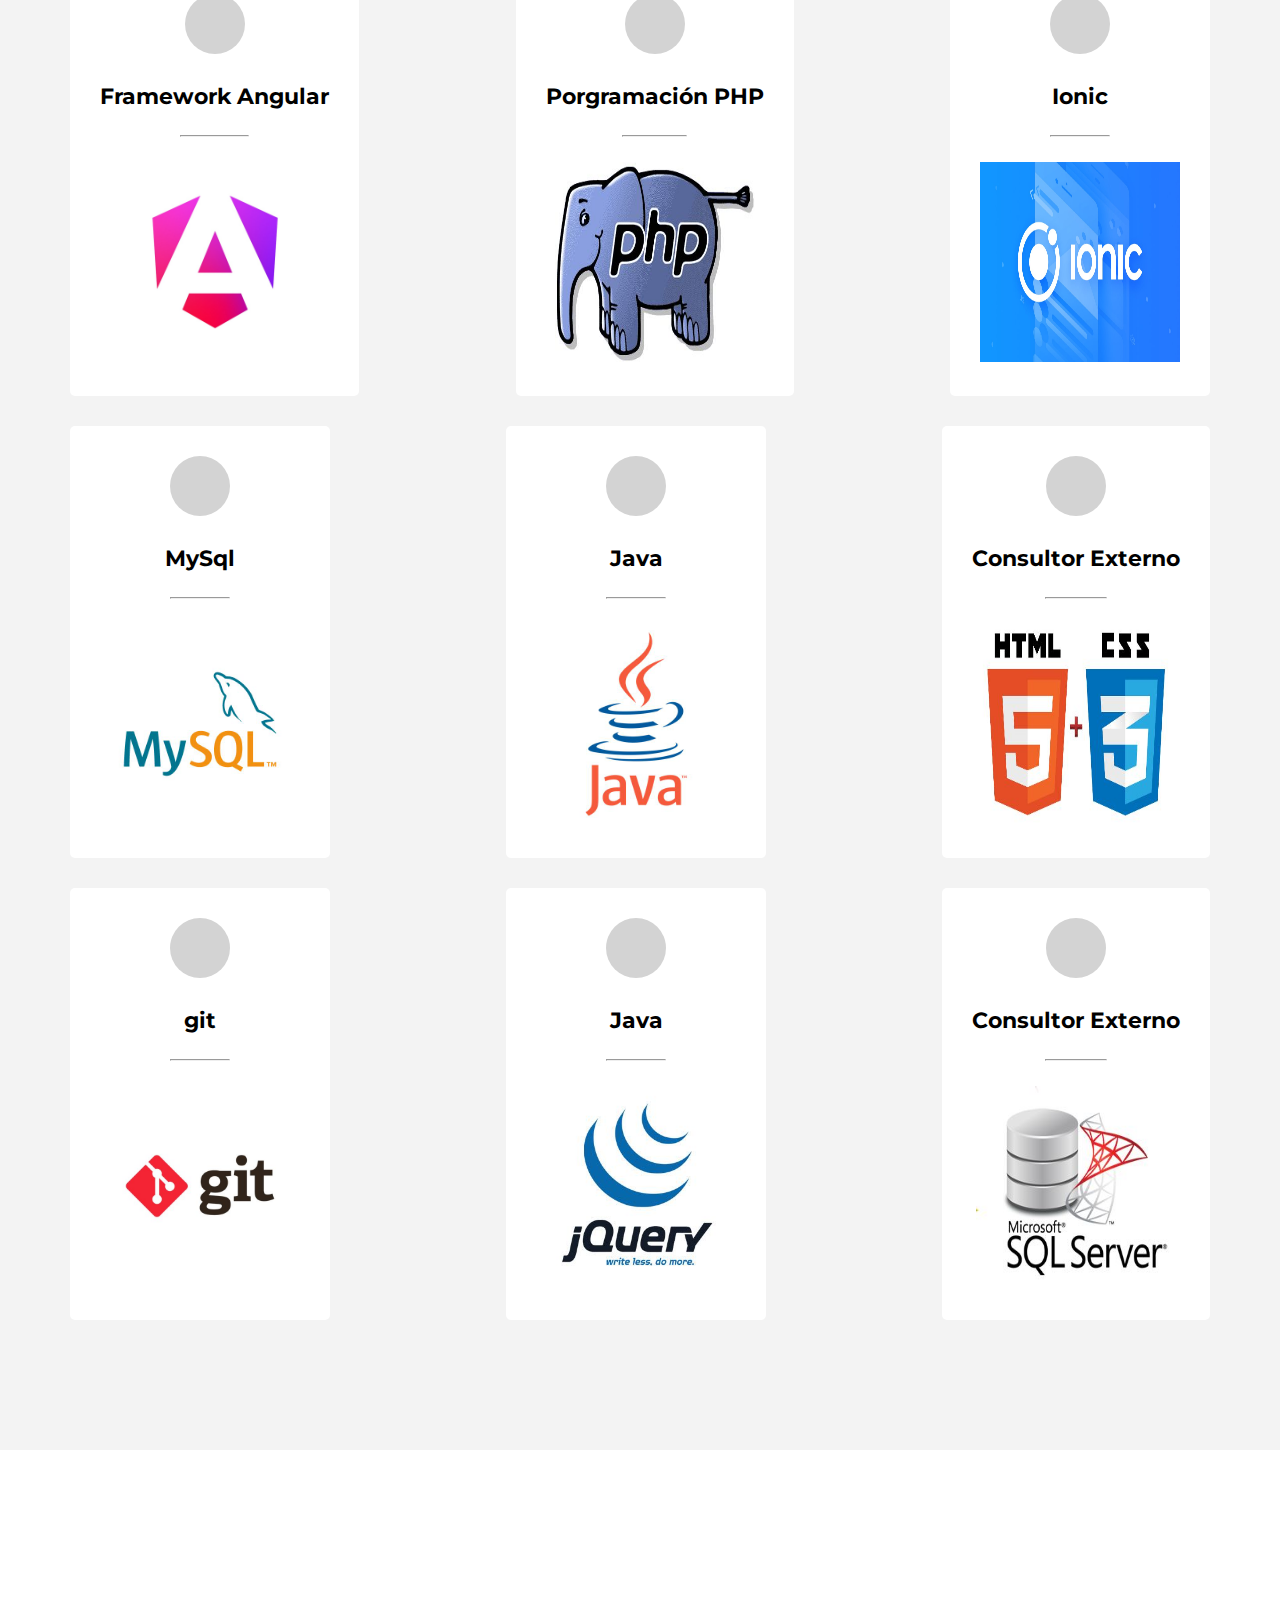
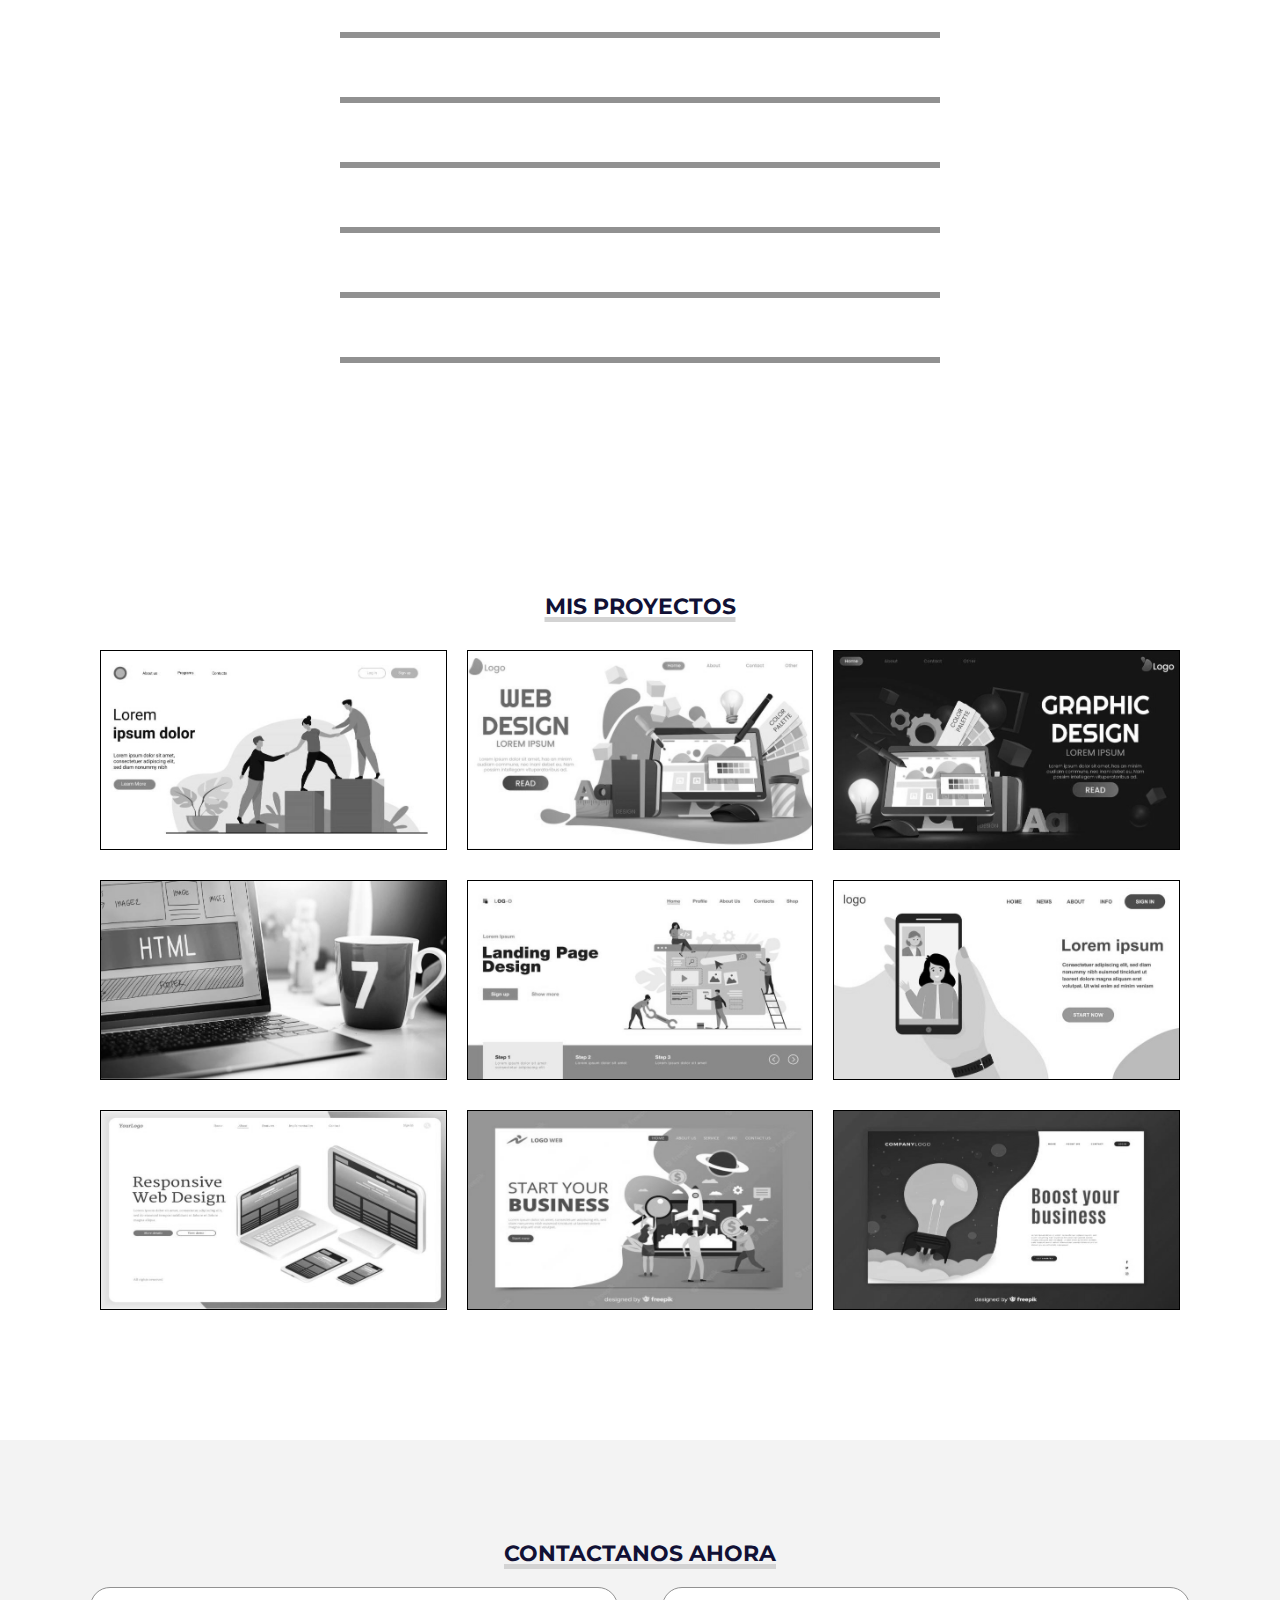
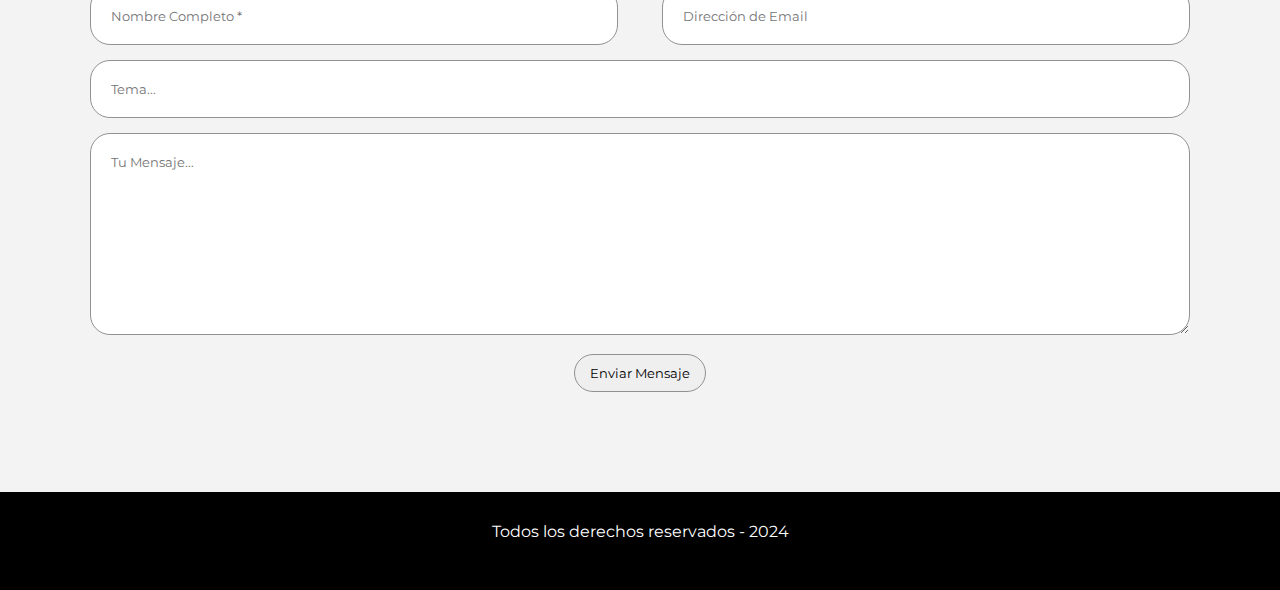
==== commit 36f1abe4: "Update index.html" ====
--- a/index.html
+++ b/index.html
@@ -206,75 +206,75 @@
         <div class="fila">
             <div class="proyecto">
                 <div class="overlay"></div>
-                <img src="img/proyecto1.jpg" alt="">
-                <div class="info">
-                    <h4>Descripcion Proyecto</h4>
-                    <p>Diseño Web</p>
-                </div>
-            </div>
-            <div class="proyecto">
-                <div class="overlay"></div>
-                <img src="img/proyecto2.jpg" alt="">
-                <div class="info">
-                    <h4>Descripcion Proyecto</h4>
-                    <p>Diseño Web</p>
-                </div>
-            </div>
-            <div class="proyecto">
-                <div class="overlay"></div>
-                <img src="img/proyecto3.jpg" alt="">
-                <div class="info">
-                    <h4>Descripcion Proyecto</h4>
-                    <p>Diseño Web</p>
-                </div>
-            </div>
-        </div>
-        <div class="fila">
-            <div class="proyecto">
-                <div class="overlay"></div>
-                <img src="img/proyecto4.jpg" alt="">
-                <div class="info">
-                    <h4>Descripcion Proyecto</h4>
-                    <p>Diseño Web</p>
-                </div>
-            </div>
-            <div class="proyecto">
-                <div class="overlay"></div>
-                <img src="img/proyecto5.jpg" alt="">
-                <div class="info">
-                    <h4>Descripcion Proyecto</h4>
-                    <p>Diseño Web</p>
-                </div>
-            </div>
-            <div class="proyecto">
-                <div class="overlay"></div>
-                <img src="img/proyecto6.jpg" alt="">
-                <div class="info">
-                    <h4>Descripcion Proyecto</h4>
-                    <p>Diseño Web</p>
-                </div>
-            </div>
-        </div>
-        <div class="fila">
-            <div class="proyecto">
-                <div class="overlay"></div>
-                <img src="img/proyecto7.jpg" alt="">
-                <div class="info">
-                    <h4>Descripcion Proyecto</h4>
-                    <p>Diseño Web</p>
-                </div>
-            </div>
-            <div class="proyecto">
-                <div class="overlay"></div>
-                <img src="img/proyecto8.jpg" alt="">
-                <div class="info">
-                    <h4>Descripcion Proyecto</h4>
-                    <p>Diseño Web</p>
-                </div>
-            </div>
-            <div class="proyecto">
-                <div class="overlay"></div>
-                <img src="img/proyecto9.jpg" alt="">
+                <img src="proyecto1.jpg" alt="">
+                <div class="info">
+                    <h4>Descripcion Proyecto</h4>
+                    <p>Diseño Web</p>
+                </div>
+            </div>
+            <div class="proyecto">
+                <div class="overlay"></div>
+                <img src="proyecto2.jpg" alt="">
+                <div class="info">
+                    <h4>Descripcion Proyecto</h4>
+                    <p>Diseño Web</p>
+                </div>
+            </div>
+            <div class="proyecto">
+                <div class="overlay"></div>
+                <img src="proyecto3.jpg" alt="">
+                <div class="info">
+                    <h4>Descripcion Proyecto</h4>
+                    <p>Diseño Web</p>
+                </div>
+            </div>
+        </div>
+        <div class="fila">
+            <div class="proyecto">
+                <div class="overlay"></div>
+                <img src="proyecto4.jpg" alt="">
+                <div class="info">
+                    <h4>Descripcion Proyecto</h4>
+                    <p>Diseño Web</p>
+                </div>
+            </div>
+            <div class="proyecto">
+                <div class="overlay"></div>
+                <img src="proyecto5.jpg" alt="">
+                <div class="info">
+                    <h4>Descripcion Proyecto</h4>
+                    <p>Diseño Web</p>
+                </div>
+            </div>
+            <div class="proyecto">
+                <div class="overlay"></div>
+                <img src="proyecto6.jpg" alt="">
+                <div class="info">
+                    <h4>Descripcion Proyecto</h4>
+                    <p>Diseño Web</p>
+                </div>
+            </div>
+        </div>
+        <div class="fila">
+            <div class="proyecto">
+                <div class="overlay"></div>
+                <img src="proyecto7.jpg" alt="">
+                <div class="info">
+                    <h4>Descripcion Proyecto</h4>
+                    <p>Diseño Web</p>
+                </div>
+            </div>
+            <div class="proyecto">
+                <div class="overlay"></div>
+                <img src="proyecto8.jpg" alt="">
+                <div class="info">
+                    <h4>Descripcion Proyecto</h4>
+                    <p>Diseño Web</p>
+                </div>
+            </div>
+            <div class="proyecto">
+                <div class="overlay"></div>
+                <img src="proyecto9.jpg" alt="">
                 <div class="info">
                     <h4>Descripcion Proyecto</h4>
                     <p>Diseño Web</p>
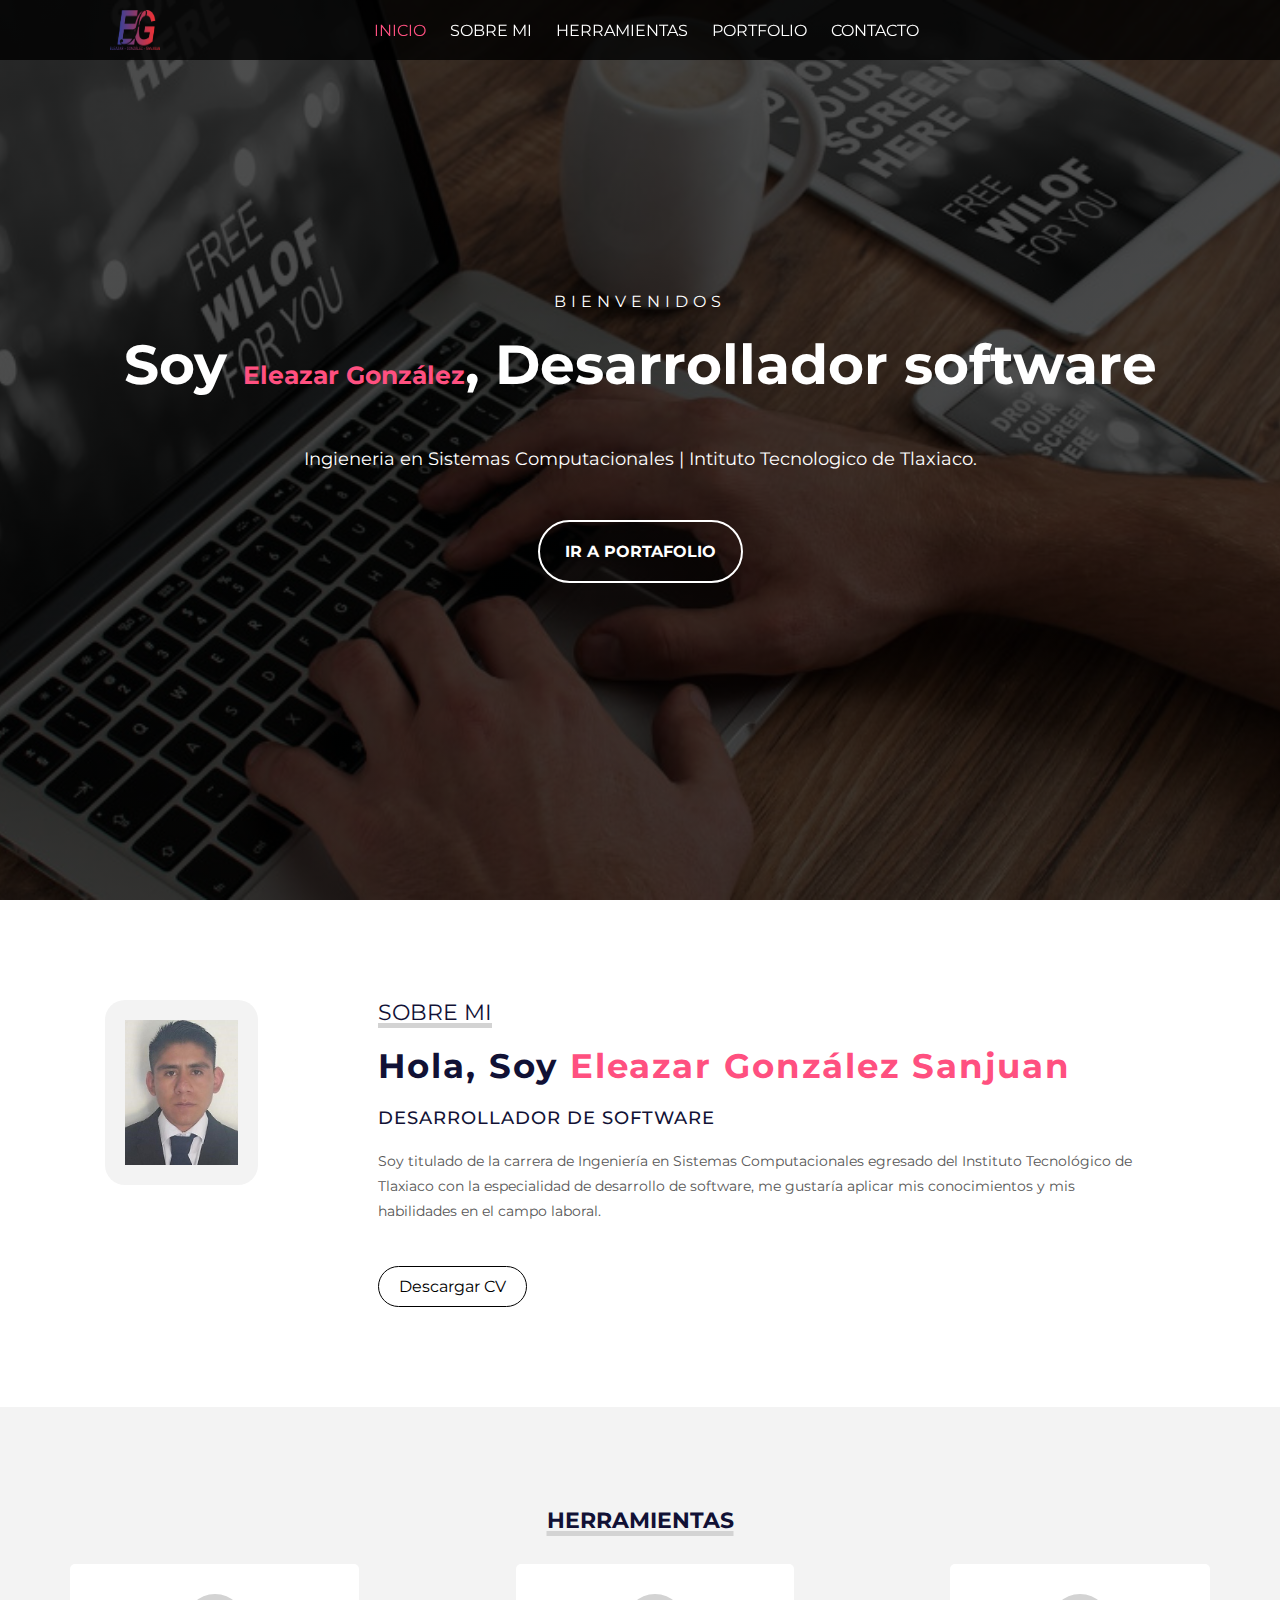
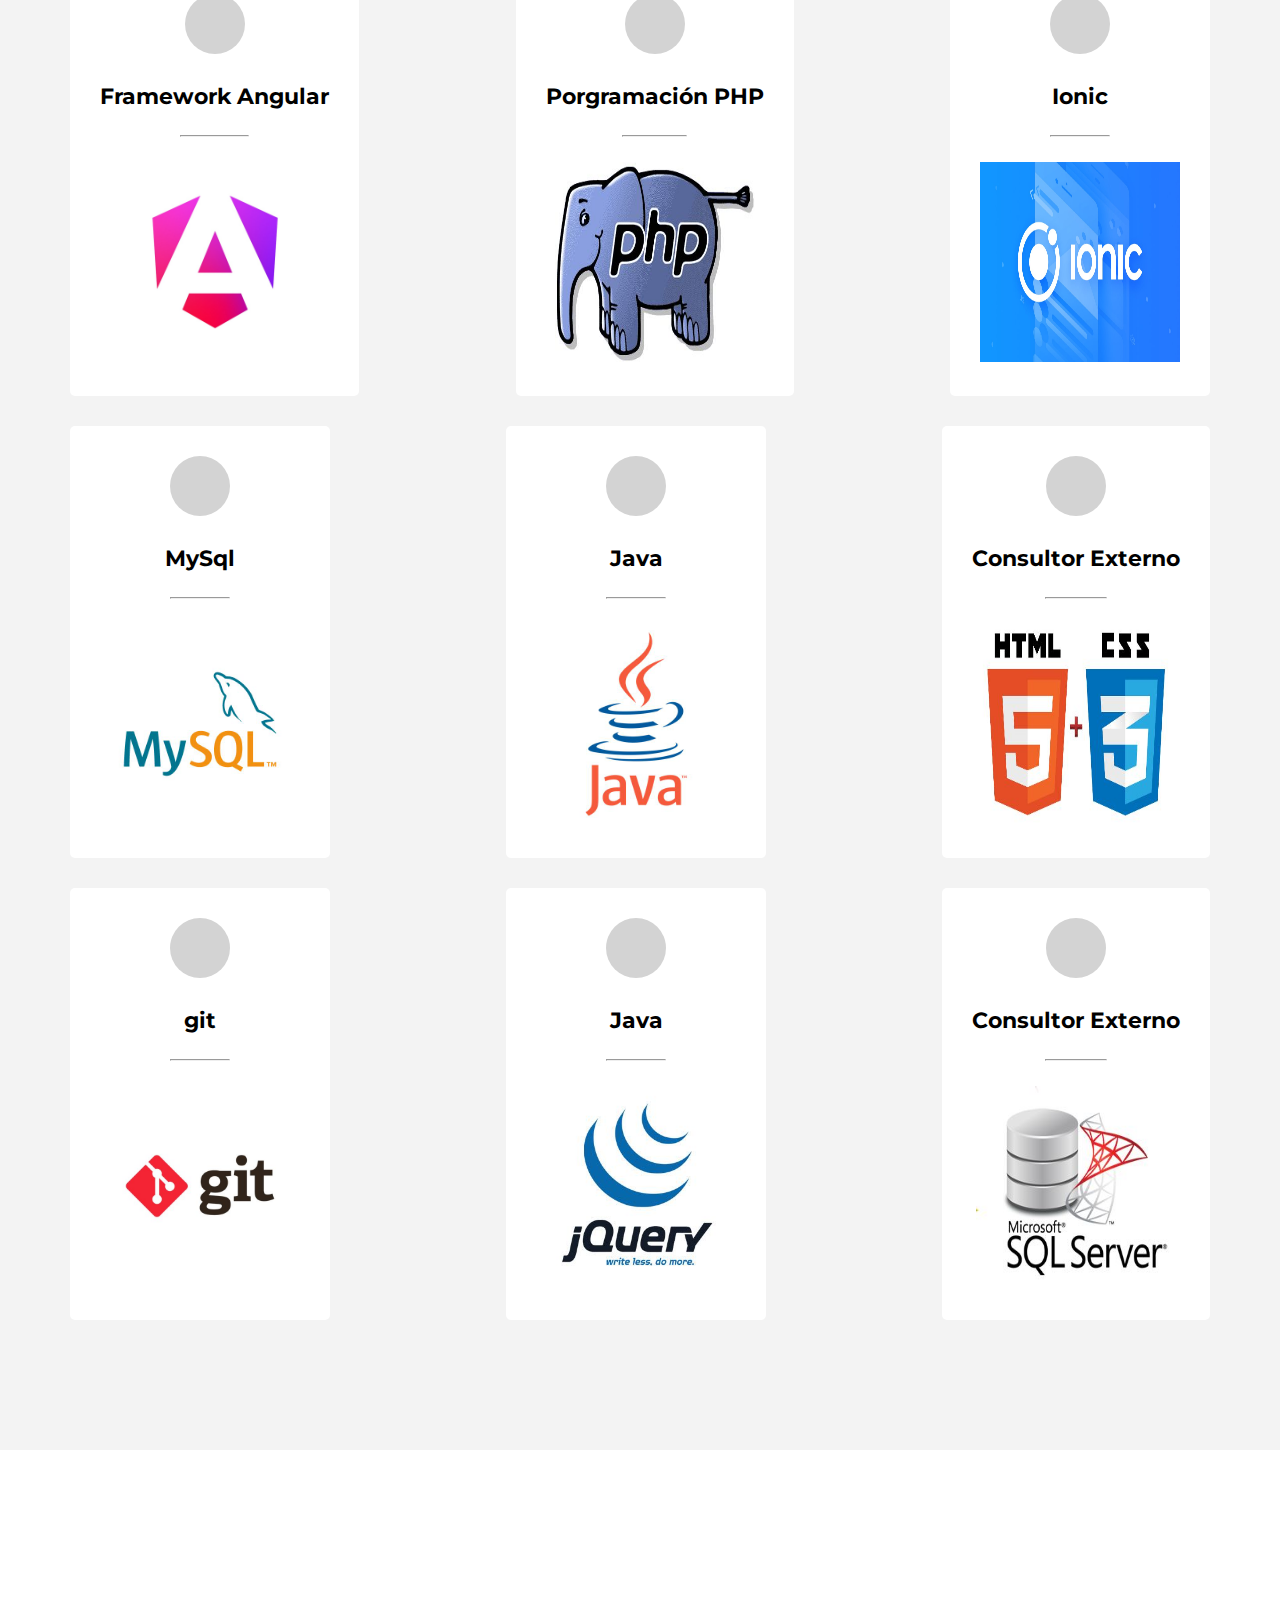
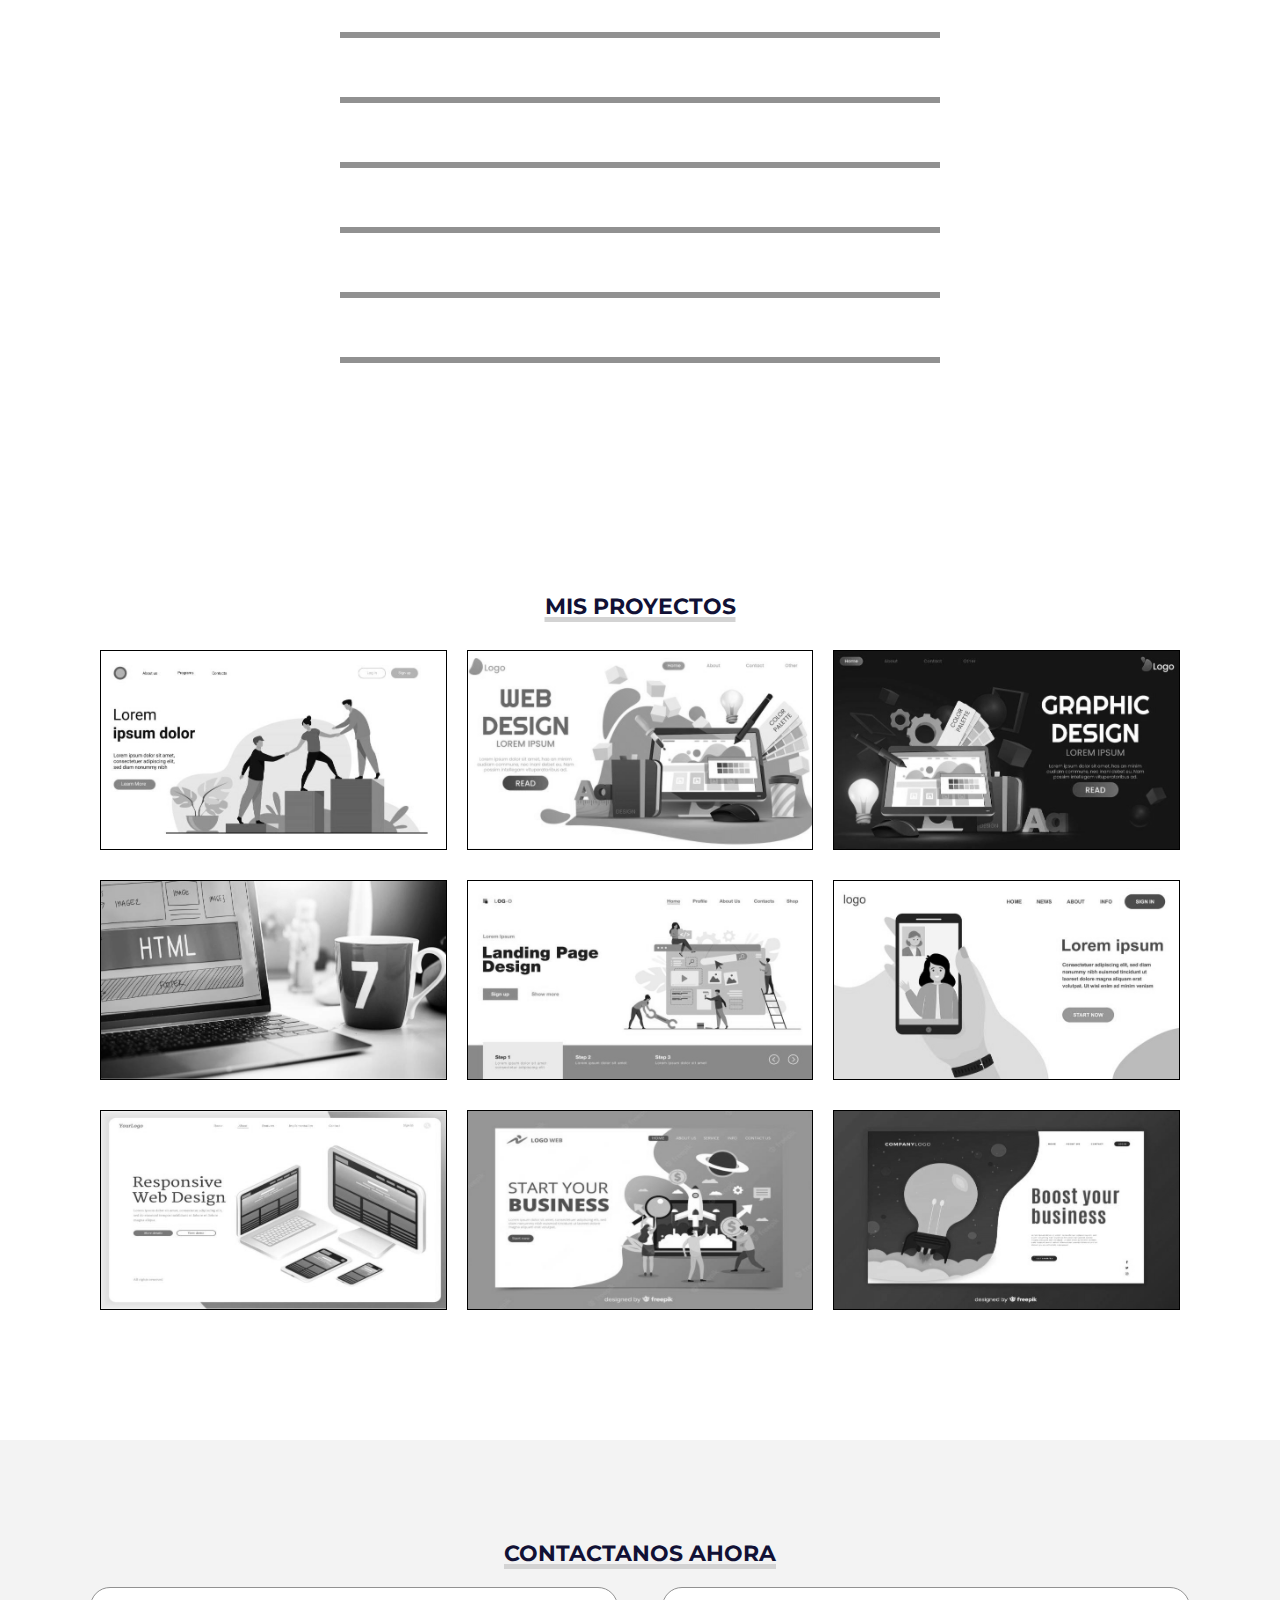
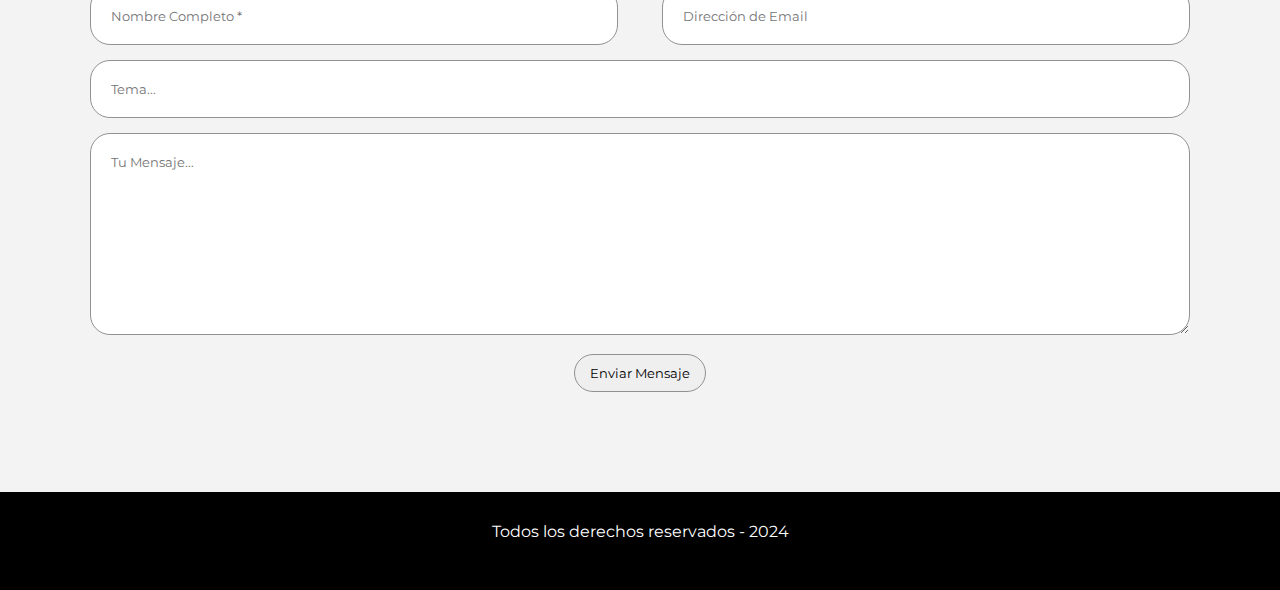
==== commit a7e0a7ce: "Update index.html" ====
--- a/index.html
+++ b/index.html
@@ -24,7 +24,7 @@
                         <ul id="links">
                             <li><a href="#inicio" class="seleccionado" onclick="seleccionar(this)">INICIO</a></li>
                             <li><a href="#sobremi" onclick="seleccionar(this)">SOBRE MI</a></li>
-                            <li><a href="#servicios" onclick="seleccionar(this)">SERVICIOS</a></li>
+                            <li><a href="#servicios" onclick="seleccionar(this)">HERRAMIENTAS</a></li>
                             <li><a href="#portfolio" onclick="seleccionar(this)">PORTFOLIO</a></li>
                             <li><a href="#contacto" onclick="seleccionar(this)">CONTACTO</a></li>
                         </ul>
--- a/estilo.css
+++ b/estilo.css
@@ -14,7 +14,7 @@
         /* *********************/
         
         #inicio {
-            background: linear-gradient( rgba(0, 1, 1, .7), rgba(0, 1, 1, .7)), url("img/fondo2.jpg");
+            background: linear-gradient( rgba(0, 1, 1, .7), rgba(0, 1, 1, .7)), url("fondo2.jpg");
             background-size: cover;
             background-position: center center;
             height: 100vh;
@@ -289,7 +289,7 @@
         /* *********************/
         
         .contenedor-skills {
-            background: linear-gradient( #eb5a5acc, rgba(33, 16, 16, 0.8)), url("img/fondo-skills.jpg");
+            background: linear-gradient( #eb5a5acc, rgba(33, 16, 16, 0.8)), url("fondo-skills.jpg");
             background-attachment: fixed;
             background-repeat: no-repeat;
             background-size: cover;
@@ -621,4 +621,4 @@
                 width: 100%;
                 margin-bottom: 15px;
             }
-        }+        }
